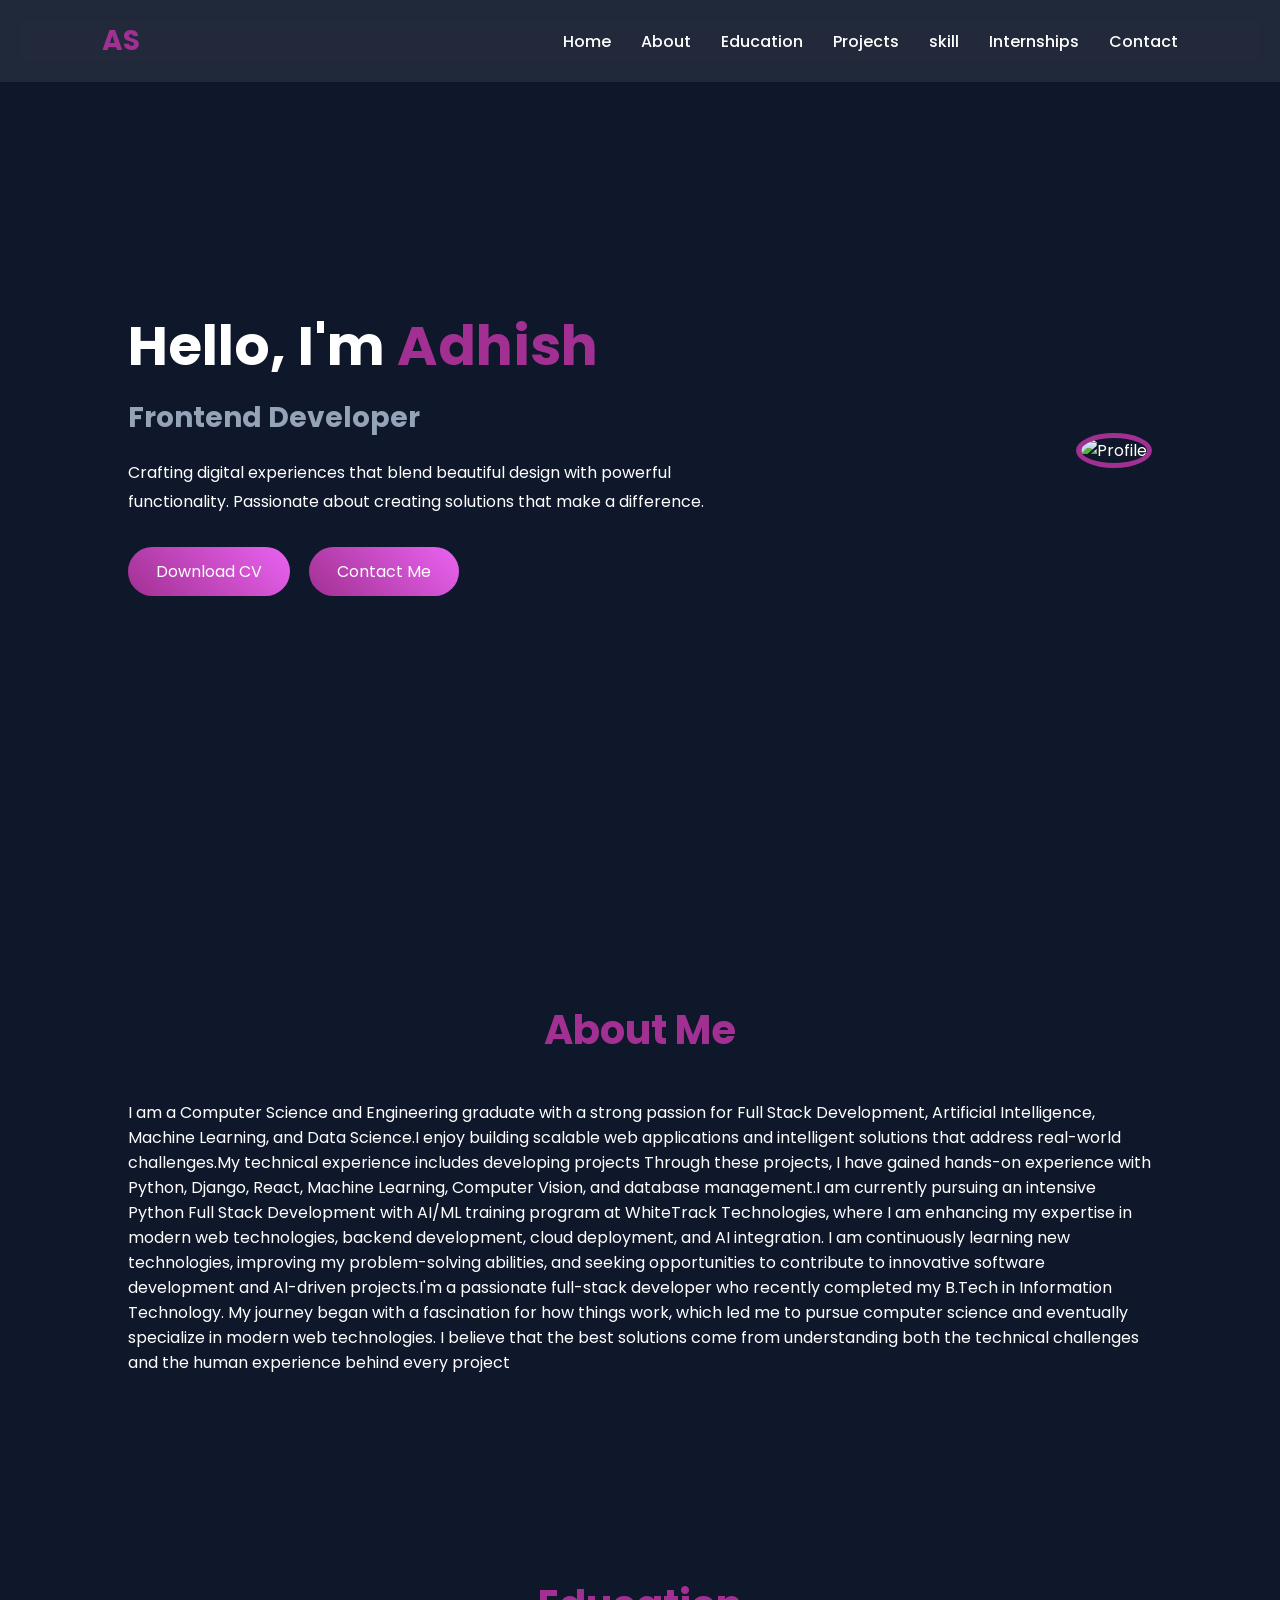
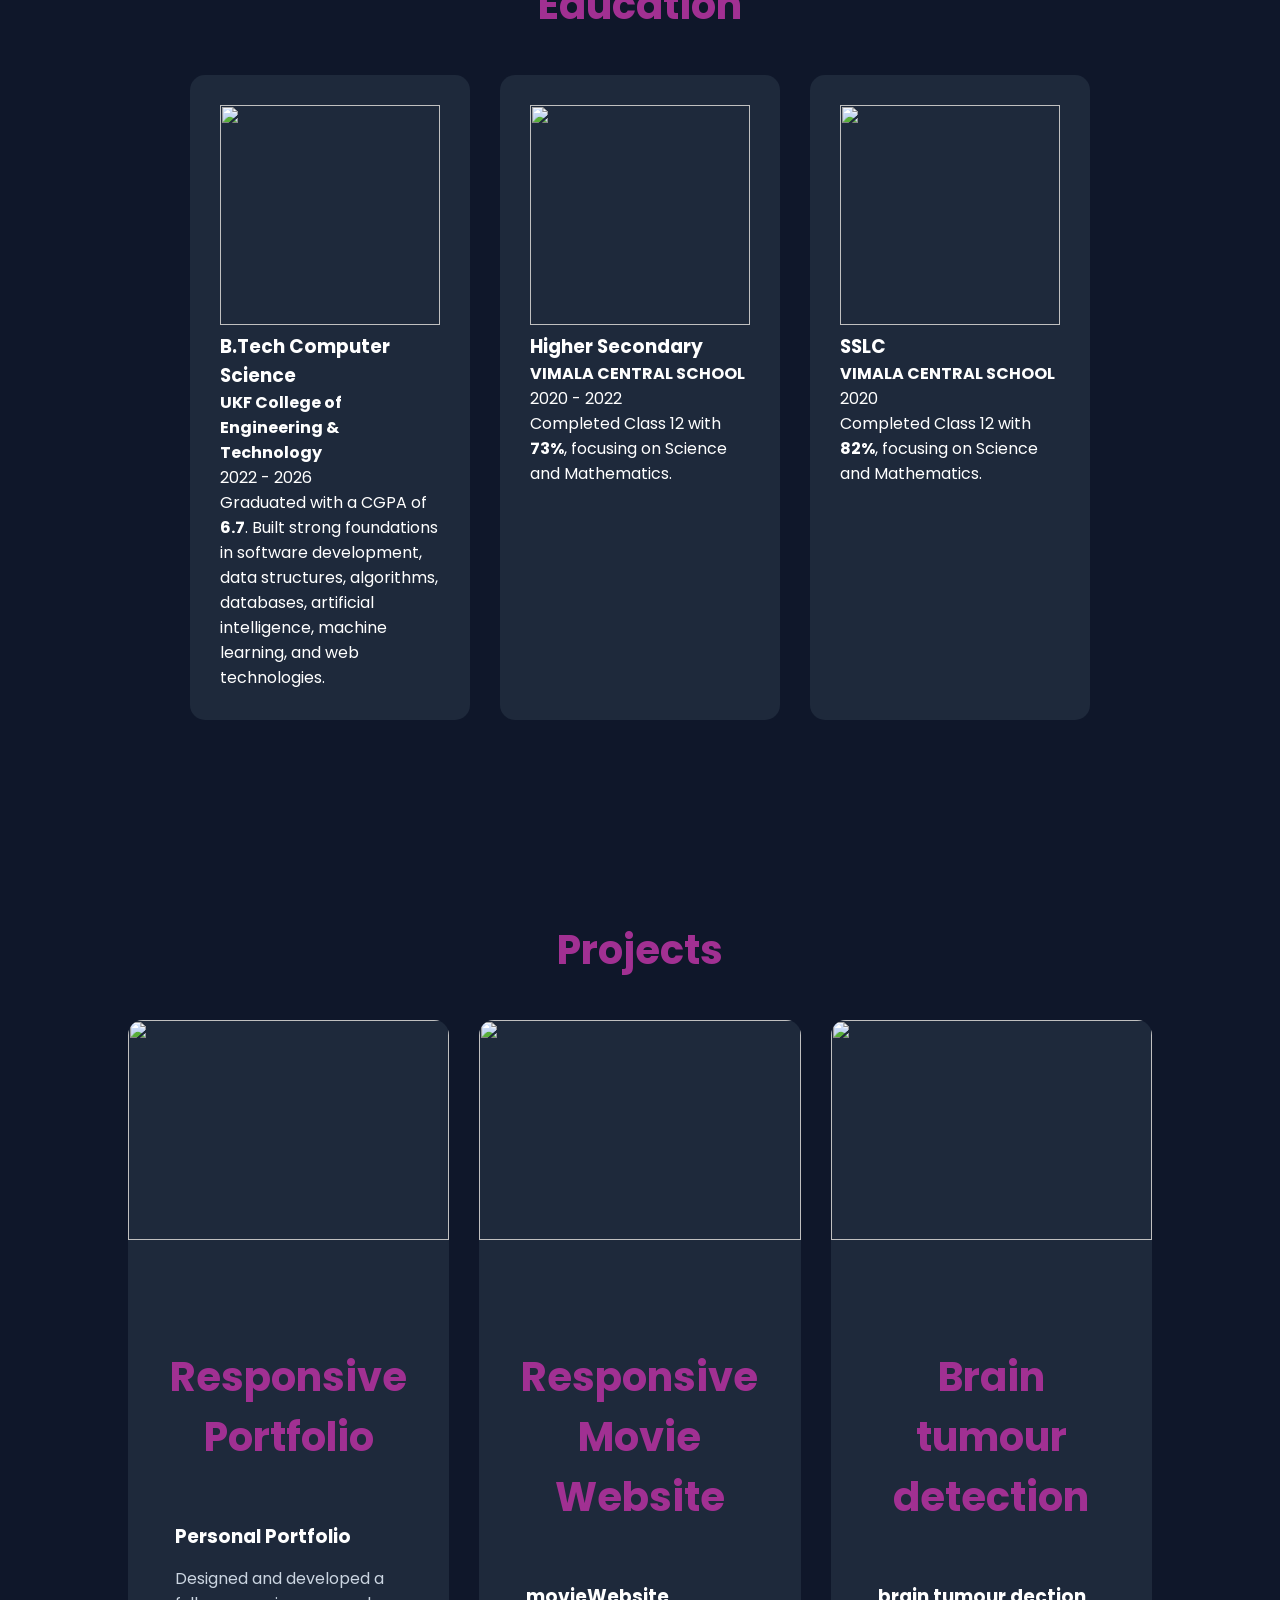
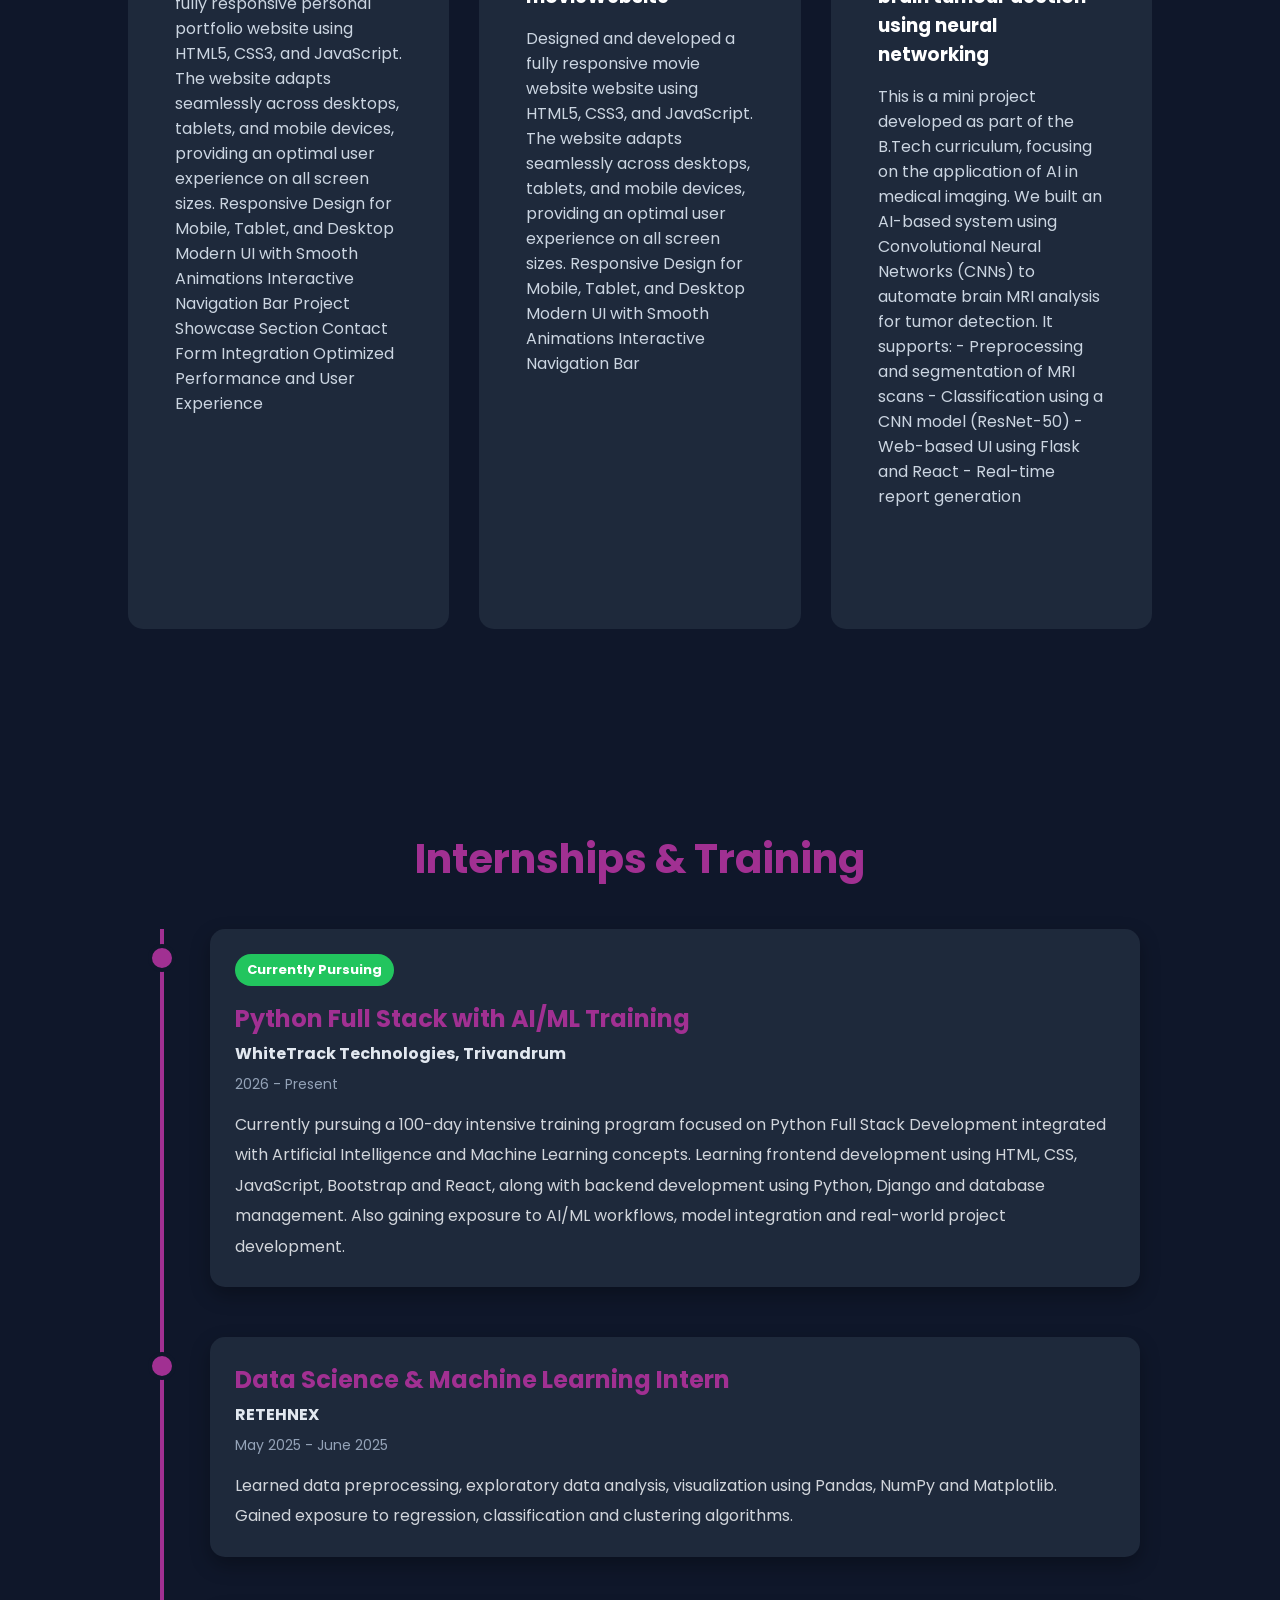
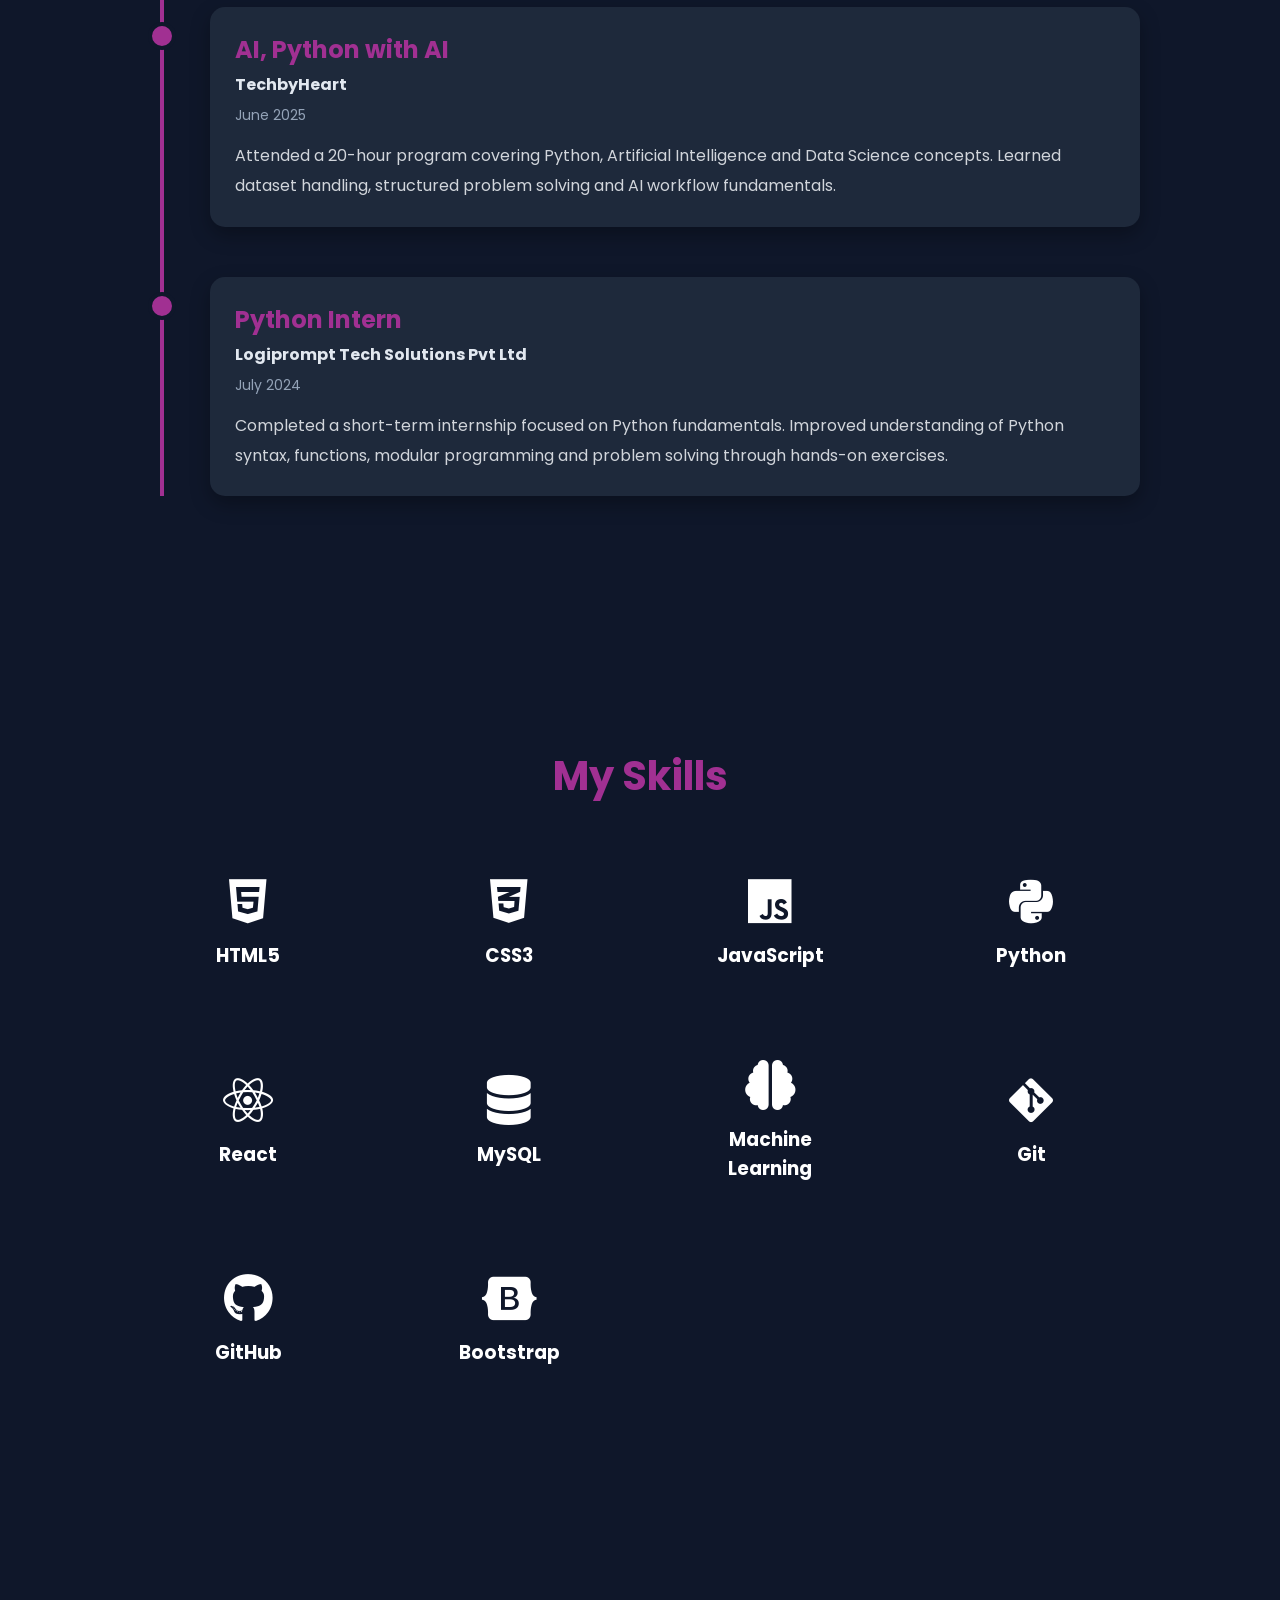
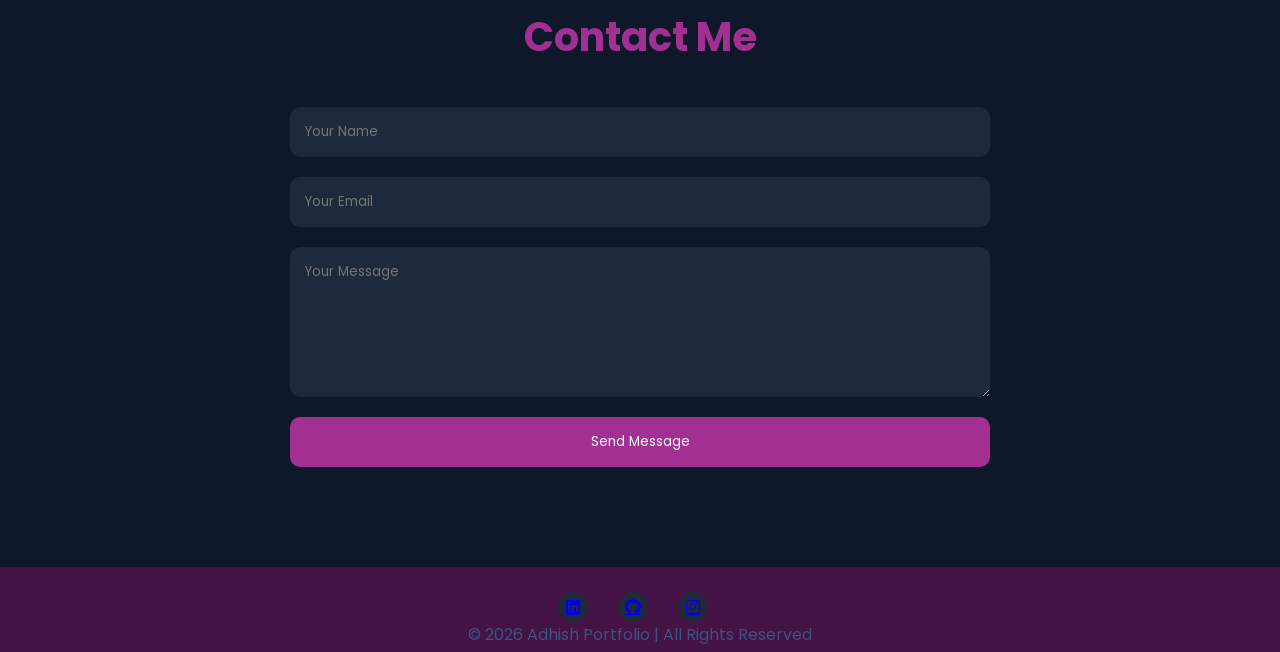
==== index.html @ d3132e87 "Rename aa.html to index.html" ====
<!DOCTYPE html>
<html lang="en">
<head>
<meta charset="UTF-8">
<meta name="viewport" content="width=device-width, initial-scale=1.0">
<title>Adhish</title>
 <link rel="stylesheet" href="rr.css">
<link rel="stylesheet" href="https://cdnjs.cloudflare.com/ajax/libs/font-awesome/6.5.1/css/all.min.css">

</head>

<body>

<!-- Navbar -->

<nav>
    <h2 class="logo">AS</h2>

    <ul>
        <li><a href="#home">Home</a></li>
        <li><a href="#about">About</a></li>
        <li><a href="#education">Education</a></li>
        <li><a href="#projects">Projects</a></li>
        <li><a href="#skills">skill</a></li>
         <li><a href="#internships">Internships</a></li>

        <li><a href="#contact">Contact</a></li>
    </ul>
</nav>

<!-- Hero -->

<section class="hero" id="home">

    <div class="hero-text">
        <h1>Hello, I'm <span>Adhish</span></h1>
        <h3>Frontend Developer</h3>

        <p>
            Crafting digital experiences that blend beautiful design with powerful functionality.
            Passionate about creating solutions that make a difference.
        </p>

        <a href="C:\Users\VICTUS\Desktop\html\protfolio\adhish.pdf" class="btn">Download CV</a>
        <a href="8129424295" class="btn">Contact Me</a>
    </div>

    <div class="hero-img">
        <img src="C:\Users\VICTUS\Desktop\html\protfolio\WhatsApp Image 2026-06-09 at 10.24.22 AM.jpeg" alt="Profile">
    </div>

</section>

<!-- About -->

<section class="about" id="about">

    <h2>About Me</h2>

    <p><div>
        I am a Computer Science and Engineering graduate with a strong passion for Full Stack Development, Artificial Intelligence, Machine Learning,
            and Data Science.I enjoy building scalable web applications and intelligent solutions that address real-world challenges.My technical 
            experience includes developing projects Through these projects, I have gained hands-on experience with Python, Django, React, Machine Learning, 
            Computer Vision, and database management.I am currently pursuing an intensive Python Full Stack Development with AI/ML training program at WhiteTrack
            Technologies, where I am enhancing my expertise in modern web technologies, backend development, cloud deployment, and AI integration.
            I am continuously learning new technologies, improving my problem-solving abilities, and seeking opportunities to contribute to innovative 
            software development and AI-driven projects.I'm a passionate full-stack developer who recently completed my B.Tech in Information Technology.
             My journey began with a    fascination for how things work, which led me to pursue computer science and eventually specialize in modern web technologies.
                  I believe that the best solutions come from understanding both the technical challenges and the human experience behind every project</div>

    </p>

</section>
<!-- Education -->

<section id="education">

    <h2>Education</h2>

    <div class="education-box">

        <div class="edu-card">
          
            <img src="C:\Users\VICTUS\Desktop\html\protfolio\ktu.jpg" alt="">
            <h3>B.Tech Computer Science</h3>
            <h4>UKF College of Engineering & Technology</h4>


            <p>2022 - 2026</p>
           <p>Graduated with a CGPA of <strong>6.7</strong>.
                    Built strong foundations in software development,
                    data structures, algorithms, databases, artificial
                    intelligence, machine learning, and web technologies. </p>
        </div>
           
        <div class="edu-card">
          
            <img src="C:\Users\VICTUS\Desktop\html\protfolio\cbse.jpg" alt="">
            <h3>Higher Secondary</h3>
            <h4>VIMALA CENTRAL SCHOOL</h4>


            <p>2020 - 2022</p>
            <p>Completed Class 12 with
                    <strong>73%</strong>, focusing on Science and
                    Mathematics.
  </p>
        </div>

        <div class="edu-card">
          
            <img src="C:\Users\VICTUS\Desktop\html\protfolio\cbse.jpg" alt="">
            <h3>SSLC</h3>
           <h4>VIMALA CENTRAL SCHOOL</h4>


            <p>2020</p>
           <p>Completed Class 12 with
                    <strong>82%</strong>, focusing on Science and
                    Mathematics.
 </p>
        </div>

    </div>

</section>

<!-- Projects -->

<section id="projects">

    <h2>Projects</h2>

    <div class="project-grid">

        <div class="project-card">
            <img src="C:\Users\VICTUS\Desktop\html\protfolio\prot.jpg" alt="">
            

<section id="responsive-portfolio">

    <h2>Responsive Portfolio </h2>

    <div class="portfolio-card">

        <h3>Personal Portfolio</h3>

        <p>
            Designed and developed a fully responsive personal portfolio
            website using HTML5, CSS3, and JavaScript. The website adapts
            seamlessly across desktops, tablets, and mobile devices,
            providing an optimal user experience on all screen sizes.
      

        
            Responsive Design for Mobile, Tablet, and Desktop
            Modern UI with Smooth Animations
            Interactive Navigation Bar
            Project Showcase Section
            Contact Form Integration
            Optimized Performance and User Experience
        
  </p>
    </div>

</section>
</p>
        </div>

        <div class="project-card">
            <img src= "C:\Users\VICTUS\Desktop\html\protfolio\website.jpg"alt="">
            

<section id="responsive-portfolio">

    <h2>Responsive Movie Website</h2>

    <div class="portfolio-card">

        <h3>movieWebsite</h3>

        <p>
            Designed and developed a fully responsive movie website
            website using HTML5, CSS3, and JavaScript. The website adapts
            seamlessly across desktops, tablets, and mobile devices,
            providing an optimal user experience on all screen sizes.
       
        
            Responsive Design for Mobile, Tablet, and Desktop
            Modern UI with Smooth Animations
            Interactive Navigation Bar
               
         </p>



    </div>

</section>
        </div>

        <div class="project-card">
            <img src="C:\Users\VICTUS\Desktop\html\protfolio\early-detection-of-brain-tumors-and-beyond-354432-960x540.jpg" alt="">
          <section id="responsive-portfolio">

             <h2>Brain tumour detection</h2>
               <div class="portfolio-card">


            <h3> brain tumour dection using neural networking</h3>
            <p>This is a mini project developed as part of the B.Tech curriculum, focusing on the application of AI in medical imaging.

We built an AI-based system using Convolutional Neural Networks (CNNs) to automate brain MRI analysis for tumor detection. It supports:
- Preprocessing and segmentation of MRI scans
- Classification using a CNN model (ResNet-50)
- Web-based UI using Flask and React
- Real-time report generation 
                        </p>
        </div>

    </div>

</section>

<section id="internships">

    <h2 class="section-title">Internships & Training</h2>

    <div class="timeline">
        <div class="timeline-item">

            <div class="timeline-dot"></div>

            <div class="timeline-content">
                
                <div class="current-badge">Currently Pursuing</div>

                <h3>Python Full Stack with AI/ML Training</h3>

                <h4>WhiteTrack Technologies, Trivandrum</h4>

                <span>2026 - Present</span>

                <p>
                    Currently pursuing a 100-day intensive training program
                    focused on Python Full Stack Development integrated with
                    Artificial Intelligence and Machine Learning concepts.
                    Learning frontend development using HTML, CSS,
                    JavaScript, Bootstrap and React, along with backend
                    development using Python, Django and database
                    management. Also gaining exposure to AI/ML workflows,
                    model integration and real-world project development.
                </p>

            </div>

        </div>

        <div class="timeline-item">

            <div class="timeline-dot"></div>

            <div class="timeline-content">

                <h3>Data Science & Machine Learning Intern</h3>

                <h4>RETEHNEX</h4>

                <span>May 2025 - June 2025</span>

                <p>
                    Learned data preprocessing, exploratory data
                    analysis, visualization using Pandas, NumPy and
                    Matplotlib. Gained exposure to regression,
                    classification and clustering algorithms.
                </p>

            </div>

        </div>

        <div class="timeline-item">

            <div class="timeline-dot"></div>

            <div class="timeline-content">

                <h3>AI, Python with AI</h3>

                <h4>TechbyHeart</h4>

                <span>June 2025</span>

                <p>
                    Attended a 20-hour program covering Python,
                    Artificial Intelligence and Data Science concepts.
                    Learned dataset handling, structured problem solving
                    and AI workflow fundamentals.
                </p>

            </div>

        </div>

         <div class="timeline-item">

            <div class="timeline-dot"></div>

            <div class="timeline-content">

                <h3>Python Intern</h3>

                <h4>Logiprompt Tech Solutions Pvt Ltd</h4>

                <span>July 2024</span>

                <p>
                    Completed a short-term internship focused on Python
                    fundamentals. Improved understanding of Python
                    syntax, functions, modular programming and problem
                    solving through hands-on exercises.
                </p>

            </div>

        </div>

    </div>

</section>

<!-- Skills -->
<section class="skills" id="skills">

    <h2>My Skills</h2>

    <div class="skill-grid">

        <div class="skill">
            <i class="fa-brands fa-html5"></i>
            <h3>HTML5</h3>
        </div>

        <div class="skill">
            <i class="fa-brands fa-css3-alt"></i>
            <h3>CSS3</h3>
        </div>

        <div class="skill">
            <i class="fa-brands fa-js"></i>
            <h3>JavaScript</h3>
        </div>

        <div class="skill">
            <i class="fa-brands fa-python"></i>
            <h3>Python</h3>
        </div>

        <div class="skill">
            <i class="fa-brands fa-react"></i>
            <h3>React</h3>
        </div>

        <div class="skill">
            <i class="fa-solid fa-database"></i>
            <h3>MySQL</h3>
        </div>

        <div class="skill">
            <i class="fa-solid fa-brain"></i>
            <h3>Machine Learning</h3>
        </div>

        <div class="skill">
            <i class="fa-brands fa-git-alt"></i>
            <h3>Git</h3>
        </div>

        <div class="skill">
            <i class="fa-brands fa-github"></i>
            <h3>GitHub</h3>
        </div>

        <div class="skill">
            <i class="fa-brands fa-bootstrap"></i>
            <h3>Bootstrap</h3>
        </div>

    </div>

</section>

<!-- Contact -->

<section class="contact" id="contact">

    <h2>Contact Me</h2>

    <form>

        <input type="text" placeholder="Your Name">

        <input type="email" placeholder="Your Email">

        <textarea rows="6"
        placeholder="Your Message"></textarea>

        <button type="submit">
            Send Message
        </button>

    </form>
 

                
</section>

<footer style="background-color:rgb(69, 18, 69)">
  <div class="social-icons">
    <a href="#"><i class="fa-brands fa-linkedin"></i></a><br>

    <a href="#"><i class="fa-brands fa-github"></i></a><br>
    <a href="#"><i class="fa-brands fa-instagram"></i></a><br>
</div>

               
    <p>© 2026 Adhish Portfolio | All Rights Reserved</p>
</footer>

</body>
</html>
---- rr.css ----
@import url('https://fonts.googleapis.com/css2?family=Poppins:wght@300;400;500;600;700&display=swap');

*{
    margin:0;
    padding:0;
    box-sizing:border-box;
    font-family:'Poppins',sans-serif;
    scroll-behavior:smooth;
}

body{
    background:#0f172a;
    color:#fff;
    overflow-x:hidden;
}



nav{
    position:fixed;
    top:0;
    width:100%;
    padding:20px 8%;
    display:flex;
    justify-content:space-between;
    align-items:center;
    background:rgba(255,255,255,0.08);
    backdrop-filter:blur(10px);
    z-index:1000;
}

.logo{
    color:#a13092;
    font-size:28px;
    font-weight:700;
}

nav ul{
    display:flex;
    gap:30px;
    list-style:none;
}

nav ul li a{
    color:white;
    text-decoration:none;
    font-weight:500;
    transition:.3s;
}

nav ul li a:hover{
    color:#a13092 ;
     

}



.hero{
    min-height:100vh;
    display:flex;
    justify-content:space-between;
    align-items:center;
    padding:120px 10%;
    gap:50px;
}

.hero-text{
    max-width:600px;
    animation:slideLeft 1.5s ease;
}

.hero-text h1{
    font-size:55px;
    margin-bottom:10px;
}

.hero-text span{
    color:#a13092;
    

}

.hero-text h3{
    font-size:28px;
    color:#94a3b8;
    margin-bottom:20px;
}

.hero-text p{
    line-height:1.8;
    margin-bottom:30px;
}

.btn{
    display:inline-block;
    padding:12px 28px;
    margin-right:15px;
    border-radius:30px;
    text-decoration:none;
    color:white;
    background:linear-gradient(45deg,#a13092,#ea63f1);
    transition:.4s;
}

.btn:hover{
    transform:translateY(-5px);
    box-shadow:0 10px 25px rgba(56,189,248,.4);
}

.hero-img img{
    width:350px;
    height:350px;
    object-fit:cover;
    border-radius:50%;
    border:5px solid #a13092;
    animation:float 4s ease-in-out infinite;
}


section{
    padding:100px 10%;
}

section h2{
    text-align:center;
    font-size:40px;
    margin-bottom:40px;
    color:#a13092;
}

.about p{
    max-width:1000px;
    margin:auto;
    text-align:center;
    line-height:1.9;
    color:#cbd5e1;
}


 
 




.education-box{
    display:flex;
    justify-content:center;
    gap:30px;
    flex-wrap:wrap;
}

.edu-card{
    width:280px;
    background:#1e293b;
    padding:30px;
    text-align:start;
    border-radius:15px;
    transition:.4s;
}

.edu-card:hover{
    transform:translateY(-10px);
    box-shadow:0 10px 30px rgba(56,189,248,.3);
}
.edu-card img{
    width:100%;
    height:220px;
    object-fit:cover;
    transition:.5s;
}

.edu-card:hover img{
    transform:scale(1.1);
}

.-card h3{
    padding:15px;
}

.project-card p{
    padding:0 15px 20px;
    color:#cbd5e1;
 
}




.project-grid{
    display:grid;
    grid-template-columns:repeat(auto-fit,minmax(300px,1fr));
    gap:30px;
}

.project-card{
    background:#1e293b;
    border-radius:15px;
    overflow:hidden;
    transition:.4s;
}

.project-card:hover{
    transform:translateY(-10px);
}

.project-card img{
    width:100%;
    height:220px;
    object-fit:cover;
    transition:.5s;
}

.project-card:hover img{
    transform:scale(1.1);
}

.project-card h3{
    padding:15px;
}

.project-card p{
    padding:0 15px 20px;
    color:#cbd5e1;
    text-align: start;
}

    

    .timeline{
        position:relative;
        max-width:1000px;
        margin:auto;
    }

    .timeline::before{
        content:"";
        position:absolute;
        left:20px;
        top:0;
        width:4px;
        height:100%;
        background:#a13092;
    }

    .timeline-item{
        position:relative;
        padding-left:70px;
        margin-bottom:50px;
    }

    .timeline-dot{
        position:absolute;
        left:8px;
        top:15px;
        width:28px;
        height:28px;
        border-radius:50%;
        background:#a13092;
        border:4px solid #0f172a;
    }

    .timeline-content{
        background:#1e293b;
        padding:25px;
        border-radius:15px;
        box-shadow:0 8px 20px rgba(0,0,0,0.3);
        transition:0.3s;
    }

    .timeline-content:hover{
        transform:translateY(-8px);
    }

    .timeline-content h3{
        color:#a13092;
        font-size:24px;
        margin-bottom:5px;
    }

    .timeline-content h4{
        color:#e2e8f0;
        margin-bottom:8px;
    }

    .timeline-content span{
        color:#94a3b8;
        font-size:14px;
        display:block;
        margin-bottom:15px;
    }

    .timeline-content p{
        line-height:1.9;
        color:#d1d5db;
        font-size:16px;
    }
    .current-badge{
        display:inline-block;
        background:#22c55e;
        color:white;
        padding:6px 12px;
        border-radius:20px;
        font-size:13px;
        font-weight:bold;
        margin-bottom:15px;
    }
@media(max-width:992px){
    .skill-grid{
        grid-template-rows:repeat(2,1fr);
    }
}

@media(max-width:768px){
    .skill-grid{
        grid-template-rows:1fr;
    }
}

.skill{
    width:90%;
    margin:auto;
    padding:80px 0;
}

.skill h2{
    text-align:center;
    margin-bottom:40px;
    font-size:2.5rem;
    color:var(--primary);
}

.skill-grid{
    display:grid;
    grid-template-columns:repeat(4,1fr);
    gap:20px;
}

.skill{
    background:var(--card);
    text-align:center;
    padding:30px;
    border-radius:15px;
    transition:.3s;
    cursor:pointer;
}

.skill:hover{
    transform:translateY(-10px);
    box-shadow:0 10px 25px rgba(139,92,246,.4);
}

.skill i{
    font-size:50px;
    display:block;
    margin-bottom:15px;
}

.skill h3{
    margin-bottom:10px;
    color:var(--primary);
}

.skill p{
    color:var(--gray);
    font-size:14px;
    line-height:1.6;
}





@media(max-width:992px){
    .skill-grid{
        grid-template-columns:repeat(2,1fr);
    }
}

@media(max-width:768px){
    .skill-grid{
        grid-template-columns:1fr;
    }
}




.contact form{
    max-width:700px;
    margin:auto;
    display:flex;
    flex-direction:column;
    gap:20px;
}

.contact input,
.contact textarea{
    padding:15px;
    border:none;
    outline:none;
    border-radius:10px;
    background:#1e293b;
    color:white;
}

.contact button{
    padding:15px;
    border:none;
    border-radius:10px;
    background:#a13092;
    color:white;
    cursor:pointer;
    transition:.3s;
}

.contact button:hover{
    background:#a13092;
}



.social-icons{
    display:flex;
    justify-content:center;
    align-items:center;
    gap:15px;
    margin-top:20px;
}

.social-icons a{
    width:30px;
    height:30px;
    background:#1e293b;
    border-radius:15px;
    display:flex;
    justify-content:center;
    align-items:center;
    transition:0.3s;
}

.social-icons a:hover{
    transform:translateY(-5px);
}

.social-icons img{
    width:32px;
    height:32px;
    object-fit:contain;
}



footer{


    text-align:center;
    padding:5px;
    background:#020617;
    color:#39557d;}




@keyframes slideLeft{
    from{
        opacity:0;
        transform:translateX(-80px);
    }
    to{
        opacity:1;
        transform:translateX(0);
    }
}

@keyframes float{
    0%,100%{
        transform:translateY(0);
    }
    50%{
        transform:translateY(-20px);
    }
}



.hero,
.about,
#skills,
#education,
#projects,
.contact{
    animation:fadeUp 1s ease;
}

@keyframes fadeUp{
    from{
        opacity:0;
        transform:translateY(40px);
    }
    to{
        opacity:1;
        transform:translateY(0);
    }
}


@media(max-width:768px){

    nav{
        flex-direction:column;
        gap:15px;
    }

    nav ul{
        flex-wrap:wrap;
        justify-content:center;
    }

    .hero{
        flex-direction:column-reverse;
        text-align:center;
    }

    .hero-text h1{
        font-size:40px;
    }

    .hero-img img{
        width:250px;
        height:250px;
    }

    section{
        padding:80px 5%;
    }
}
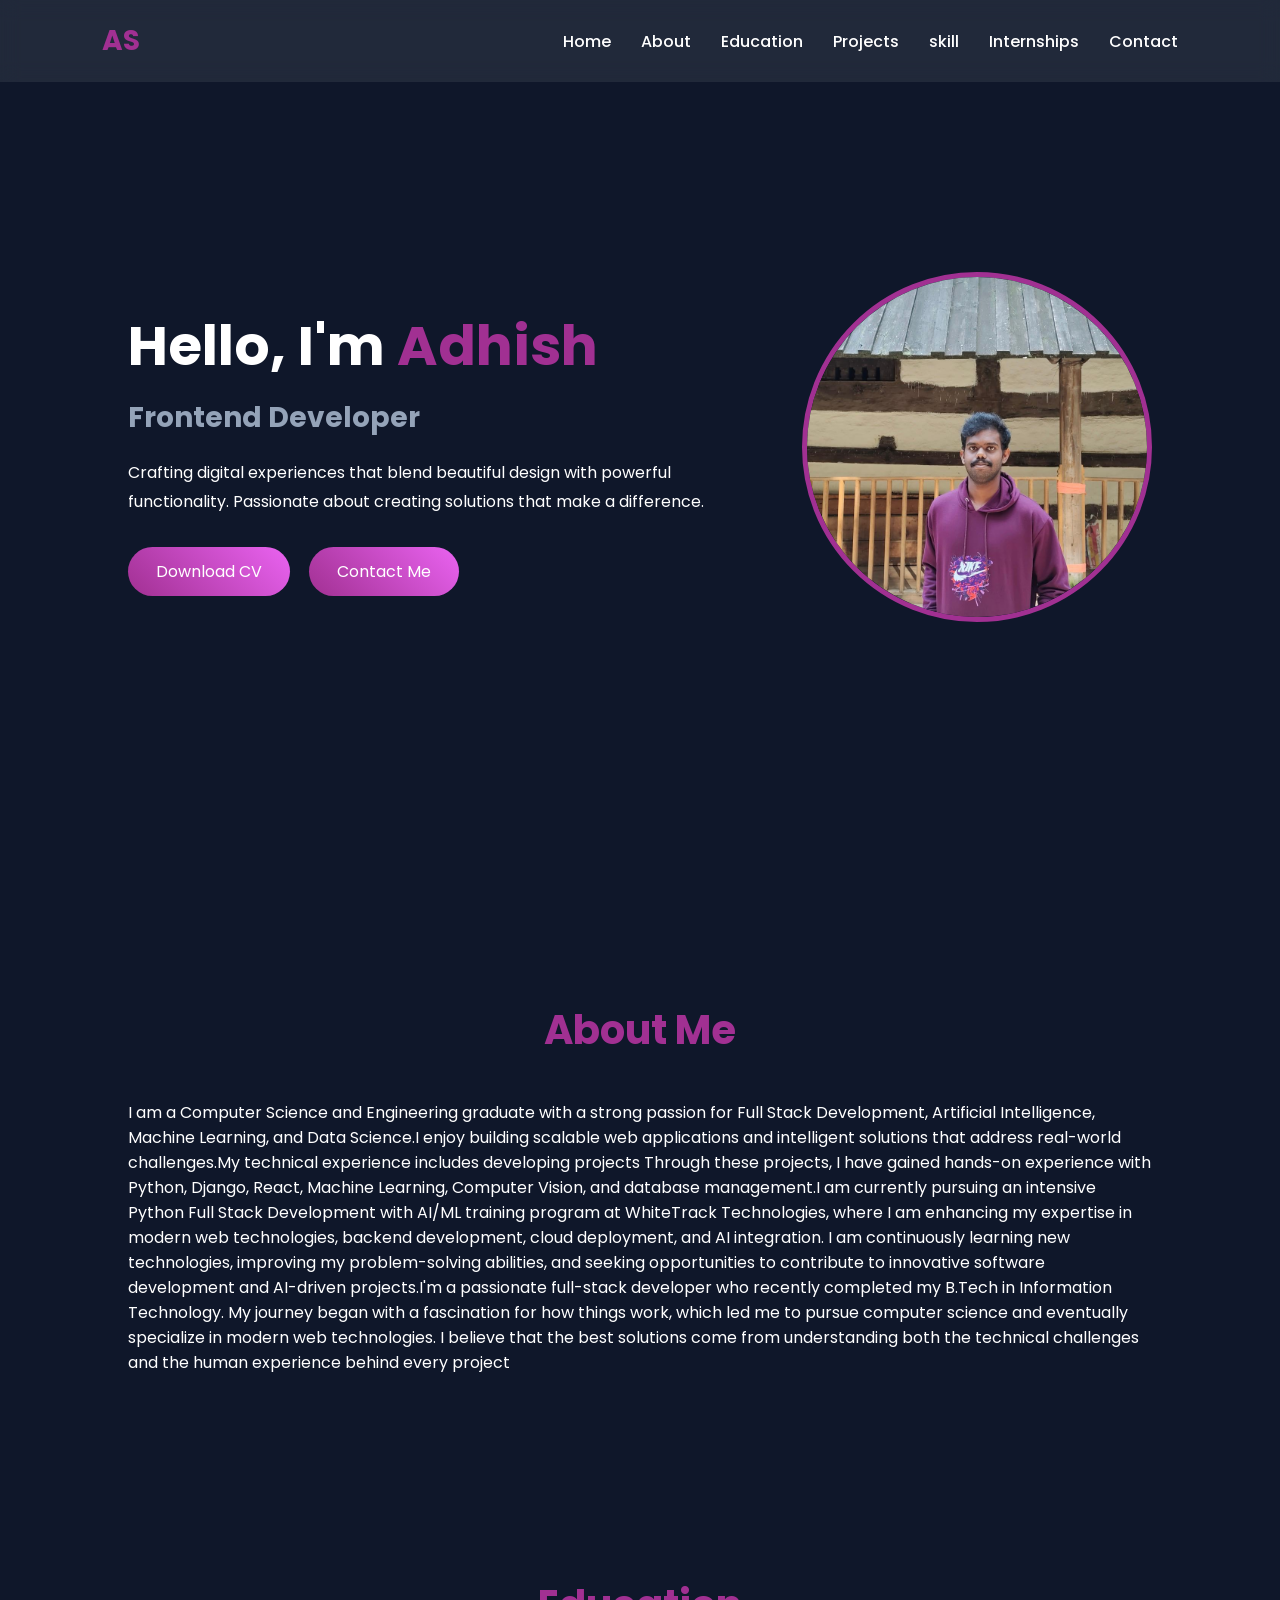
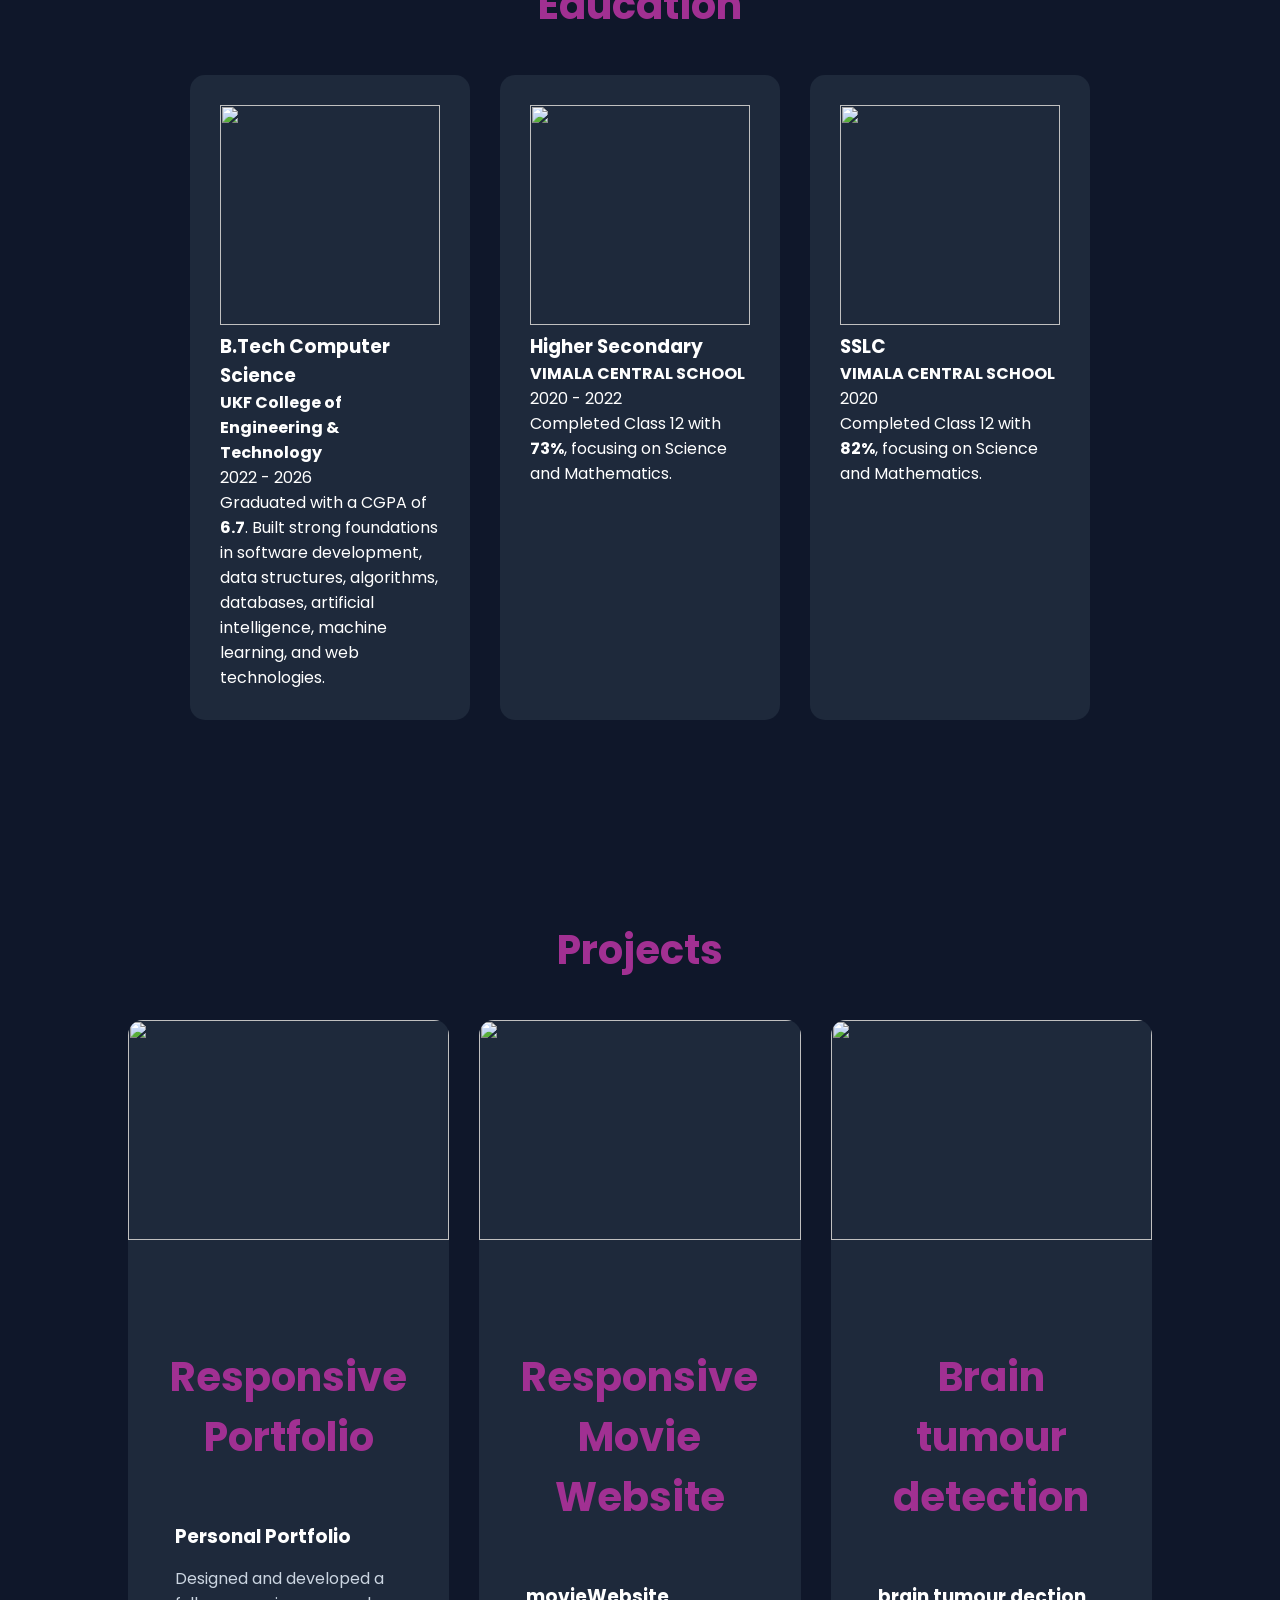
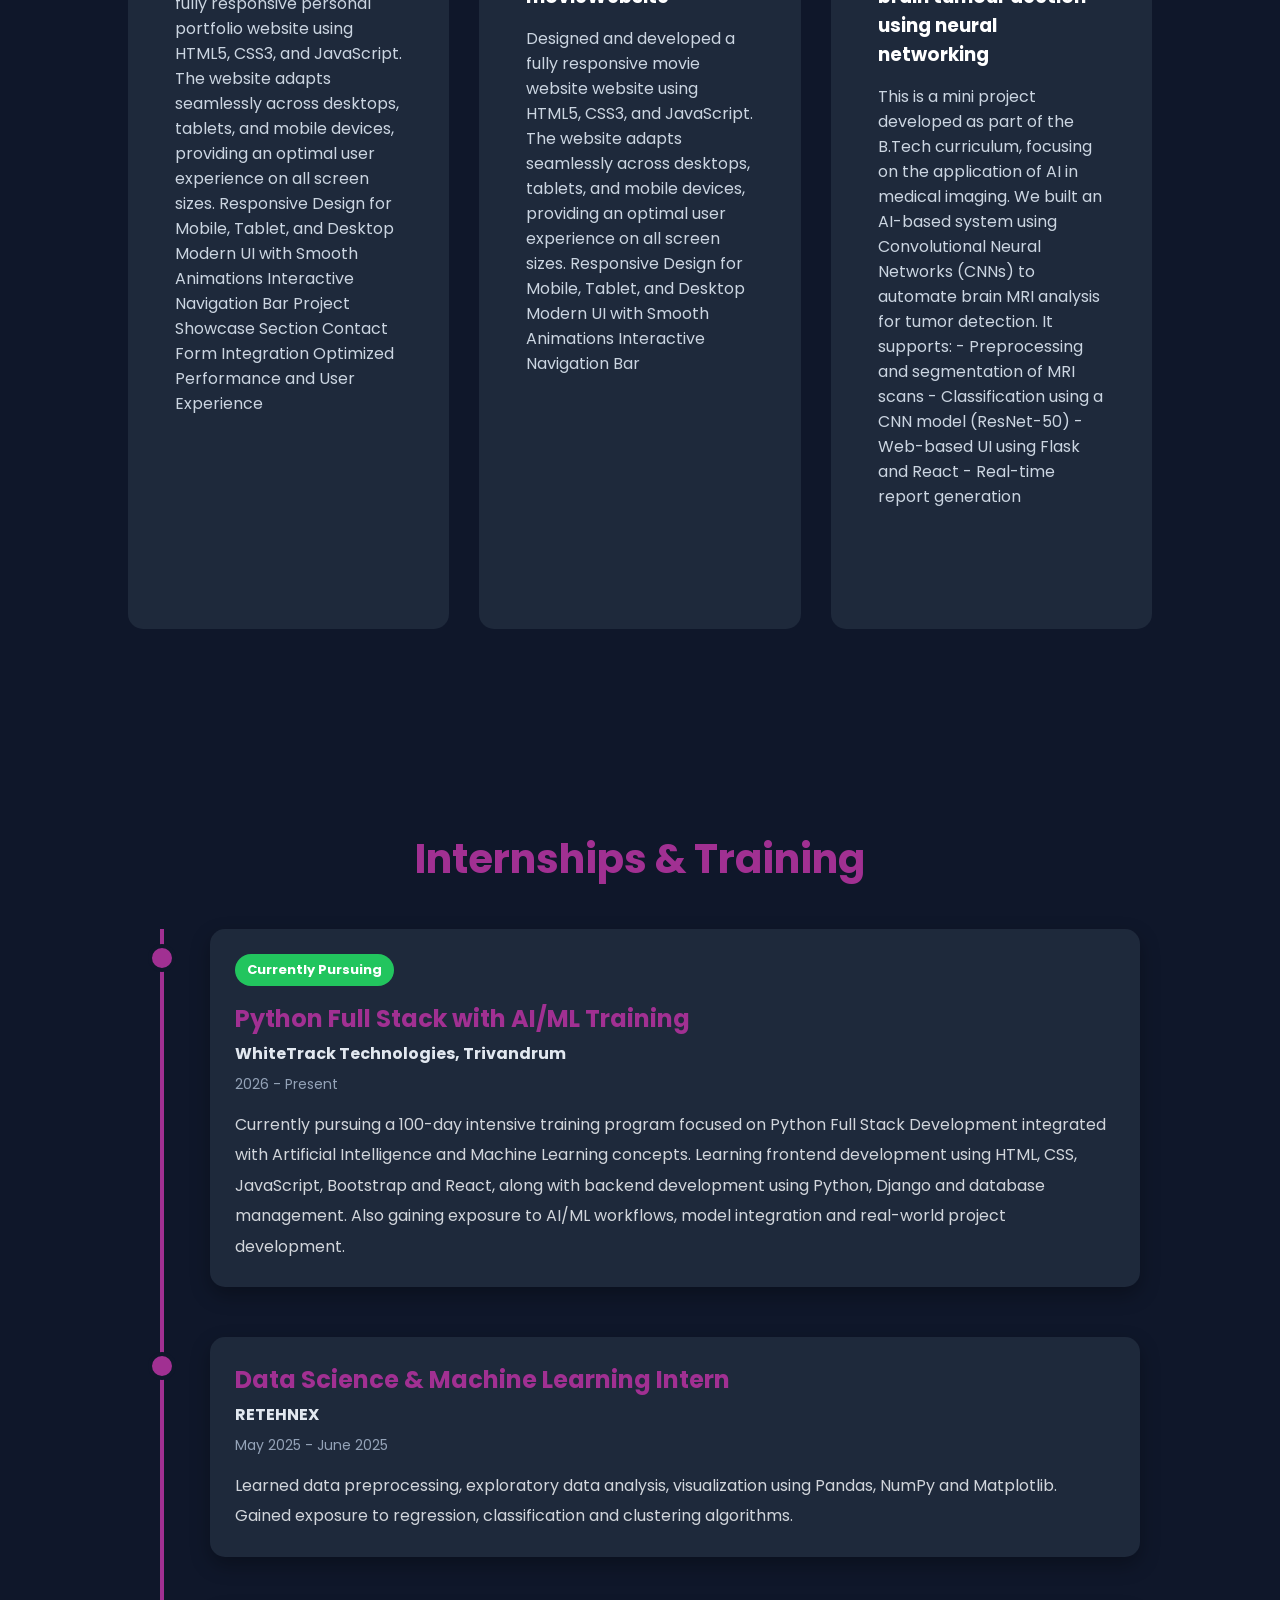
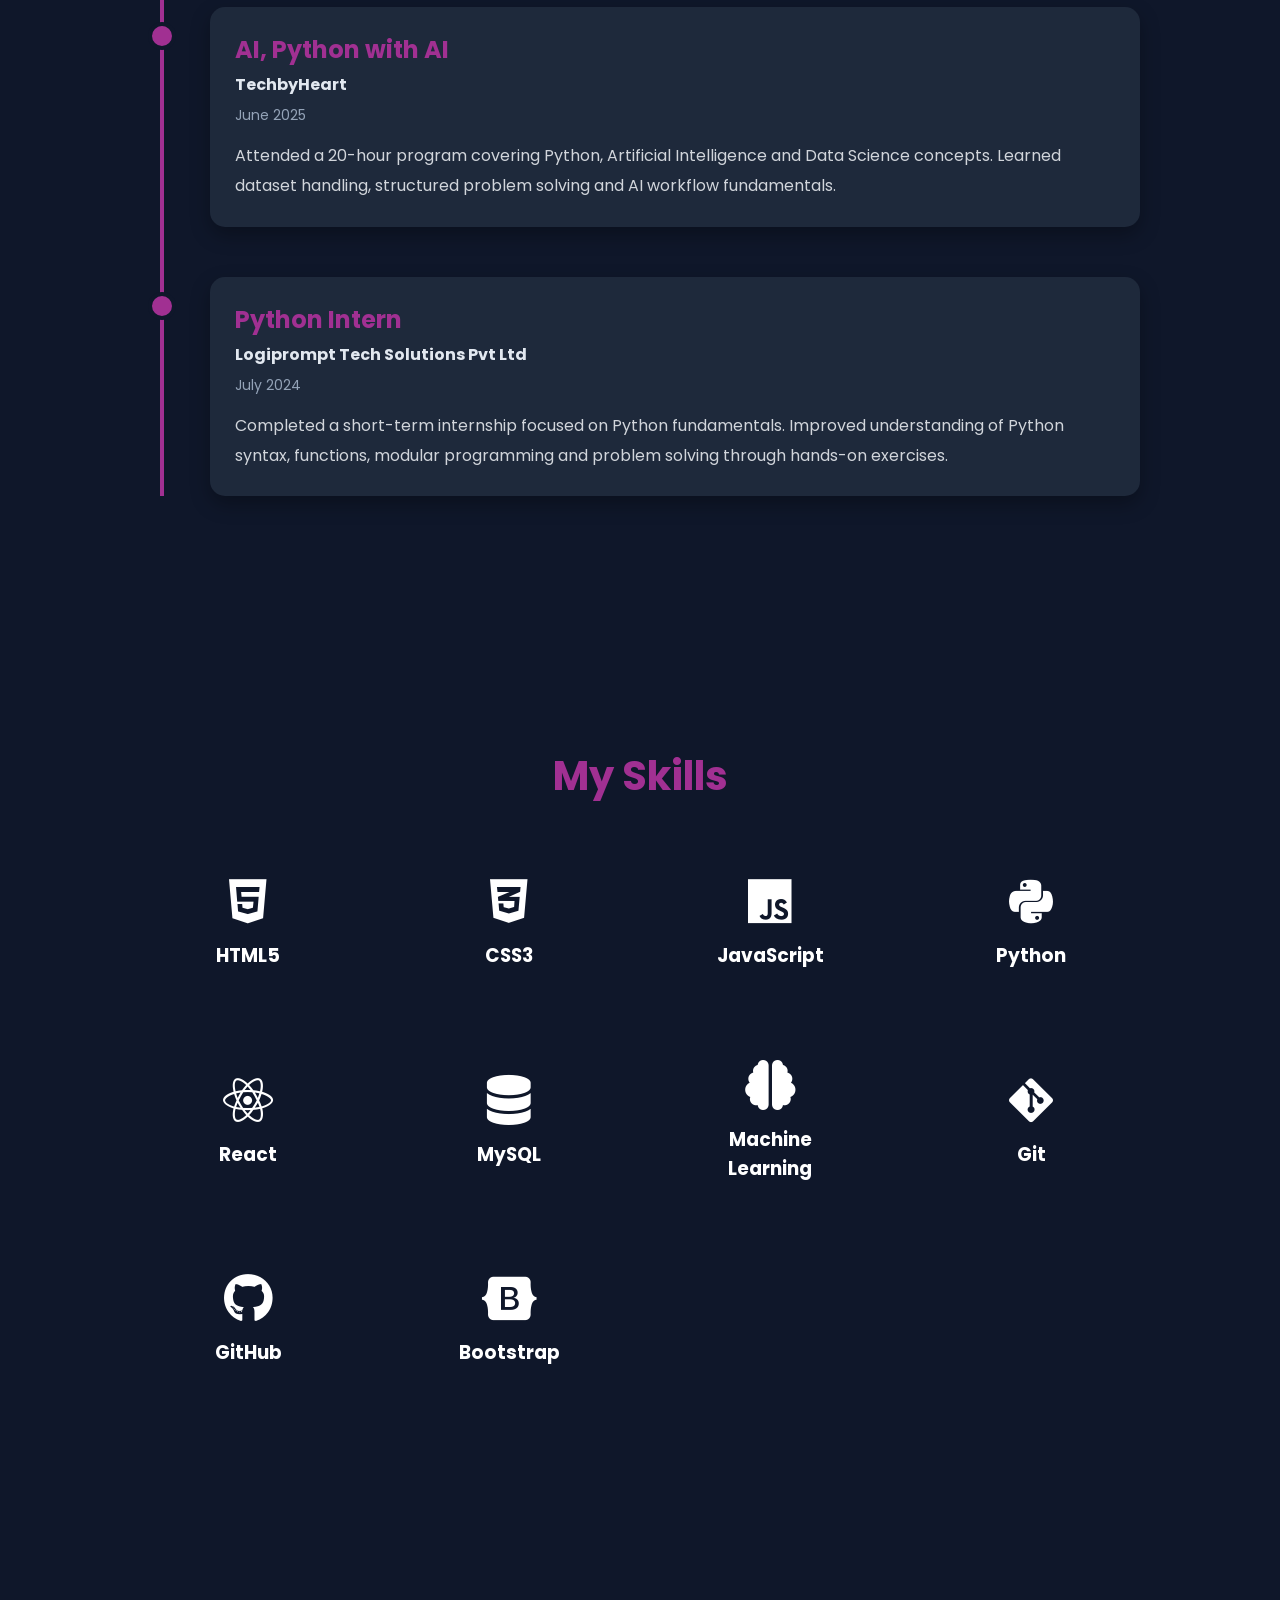
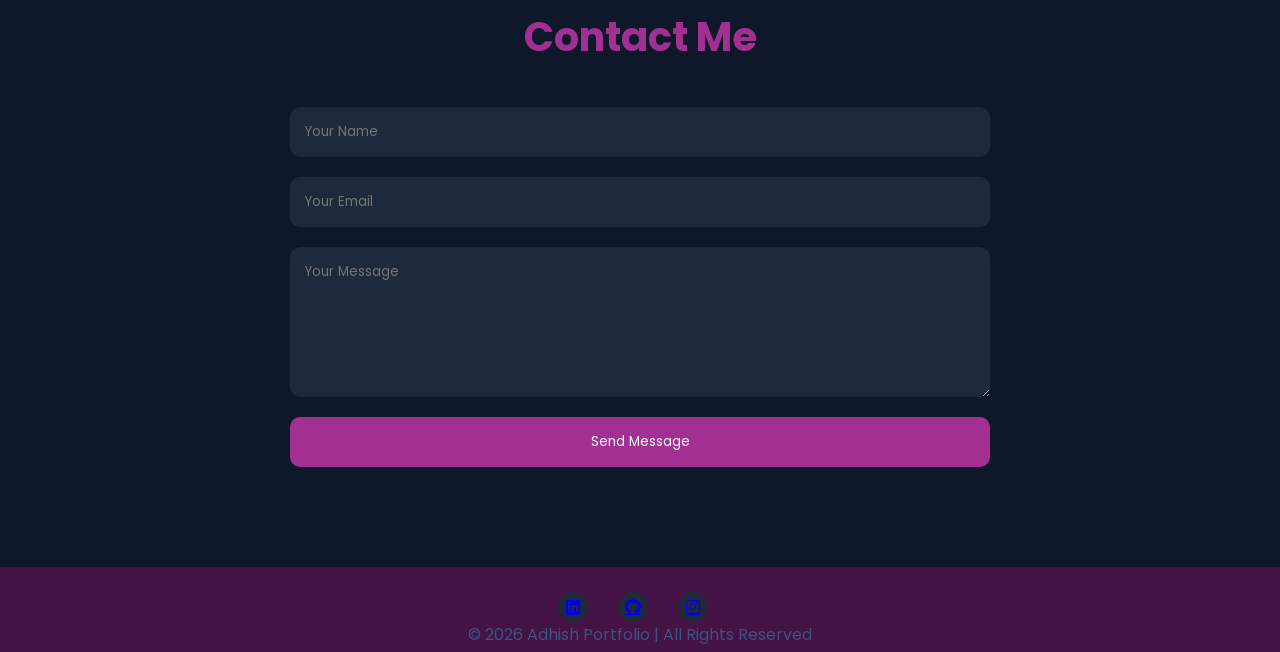
==== commit fca728f1: "Update index.html" ====
--- a/index.html
+++ b/index.html
@@ -41,12 +41,12 @@
             Passionate about creating solutions that make a difference.
         </p>
 
-        <a href="C:\Users\VICTUS\Desktop\html\protfolio\adhish.pdf" class="btn">Download CV</a>
+        <a href="C:\Users\VICTUS\Desktop\html\protfolio\prot\adhish.pdf" class="btn">Download CV</a>
         <a href="8129424295" class="btn">Contact Me</a>
     </div>
 
     <div class="hero-img">
-        <img src="C:\Users\VICTUS\Desktop\html\protfolio\WhatsApp Image 2026-06-09 at 10.24.22 AM.jpeg" alt="Profile">
+        <img src="WhatsApp Image 2026-06-09 at 10.24.22 AM.jpeg" alt="Profile">
     </div>
 
 </section>
@@ -81,7 +81,7 @@
 
         <div class="edu-card">
           
-            <img src="C:\Users\VICTUS\Desktop\html\protfolio\ktu.jpg" alt="">
+            <img src="C:\Users\VICTUS\Desktop\html\protfolio\prot\ktu.jpg" alt="">
             <h3>B.Tech Computer Science</h3>
             <h4>UKF College of Engineering & Technology</h4>
 
@@ -95,7 +95,7 @@
            
         <div class="edu-card">
           
-            <img src="C:\Users\VICTUS\Desktop\html\protfolio\cbse.jpg" alt="">
+            <img src="C:\Users\VICTUS\Desktop\html\protfolio\prot\cbse.jpg" alt="">
             <h3>Higher Secondary</h3>
             <h4>VIMALA CENTRAL SCHOOL</h4>
 
@@ -109,7 +109,7 @@
 
         <div class="edu-card">
           
-            <img src="C:\Users\VICTUS\Desktop\html\protfolio\cbse.jpg" alt="">
+            <img src="C:\Users\VICTUS\Desktop\html\protfolio\prot\cbse.jpg" alt="">
             <h3>SSLC</h3>
            <h4>VIMALA CENTRAL SCHOOL</h4>
 
@@ -134,7 +134,7 @@
     <div class="project-grid">
 
         <div class="project-card">
-            <img src="C:\Users\VICTUS\Desktop\html\protfolio\prot.jpg" alt="">
+            <img src="C:\Users\VICTUS\Desktop\html\protfolio\prot\prot.jpg" alt="">
             
 
 <section id="responsive-portfolio">
@@ -168,7 +168,7 @@
         </div>
 
         <div class="project-card">
-            <img src= "C:\Users\VICTUS\Desktop\html\protfolio\website.jpg"alt="">
+            <img src= "C:\Users\VICTUS\Desktop\html\protfolio\prot\website.jpg"alt="">
             
 
 <section id="responsive-portfolio">
@@ -200,7 +200,7 @@
         </div>
 
         <div class="project-card">
-            <img src="C:\Users\VICTUS\Desktop\html\protfolio\early-detection-of-brain-tumors-and-beyond-354432-960x540.jpg" alt="">
+            <img src="C:\Users\VICTUS\Desktop\html\protfolio\prot\early-detection-of-brain-tumors-and-beyond-354432-960x540.jpg" alt="">
           <section id="responsive-portfolio">
 
              <h2>Brain tumour detection</h2>
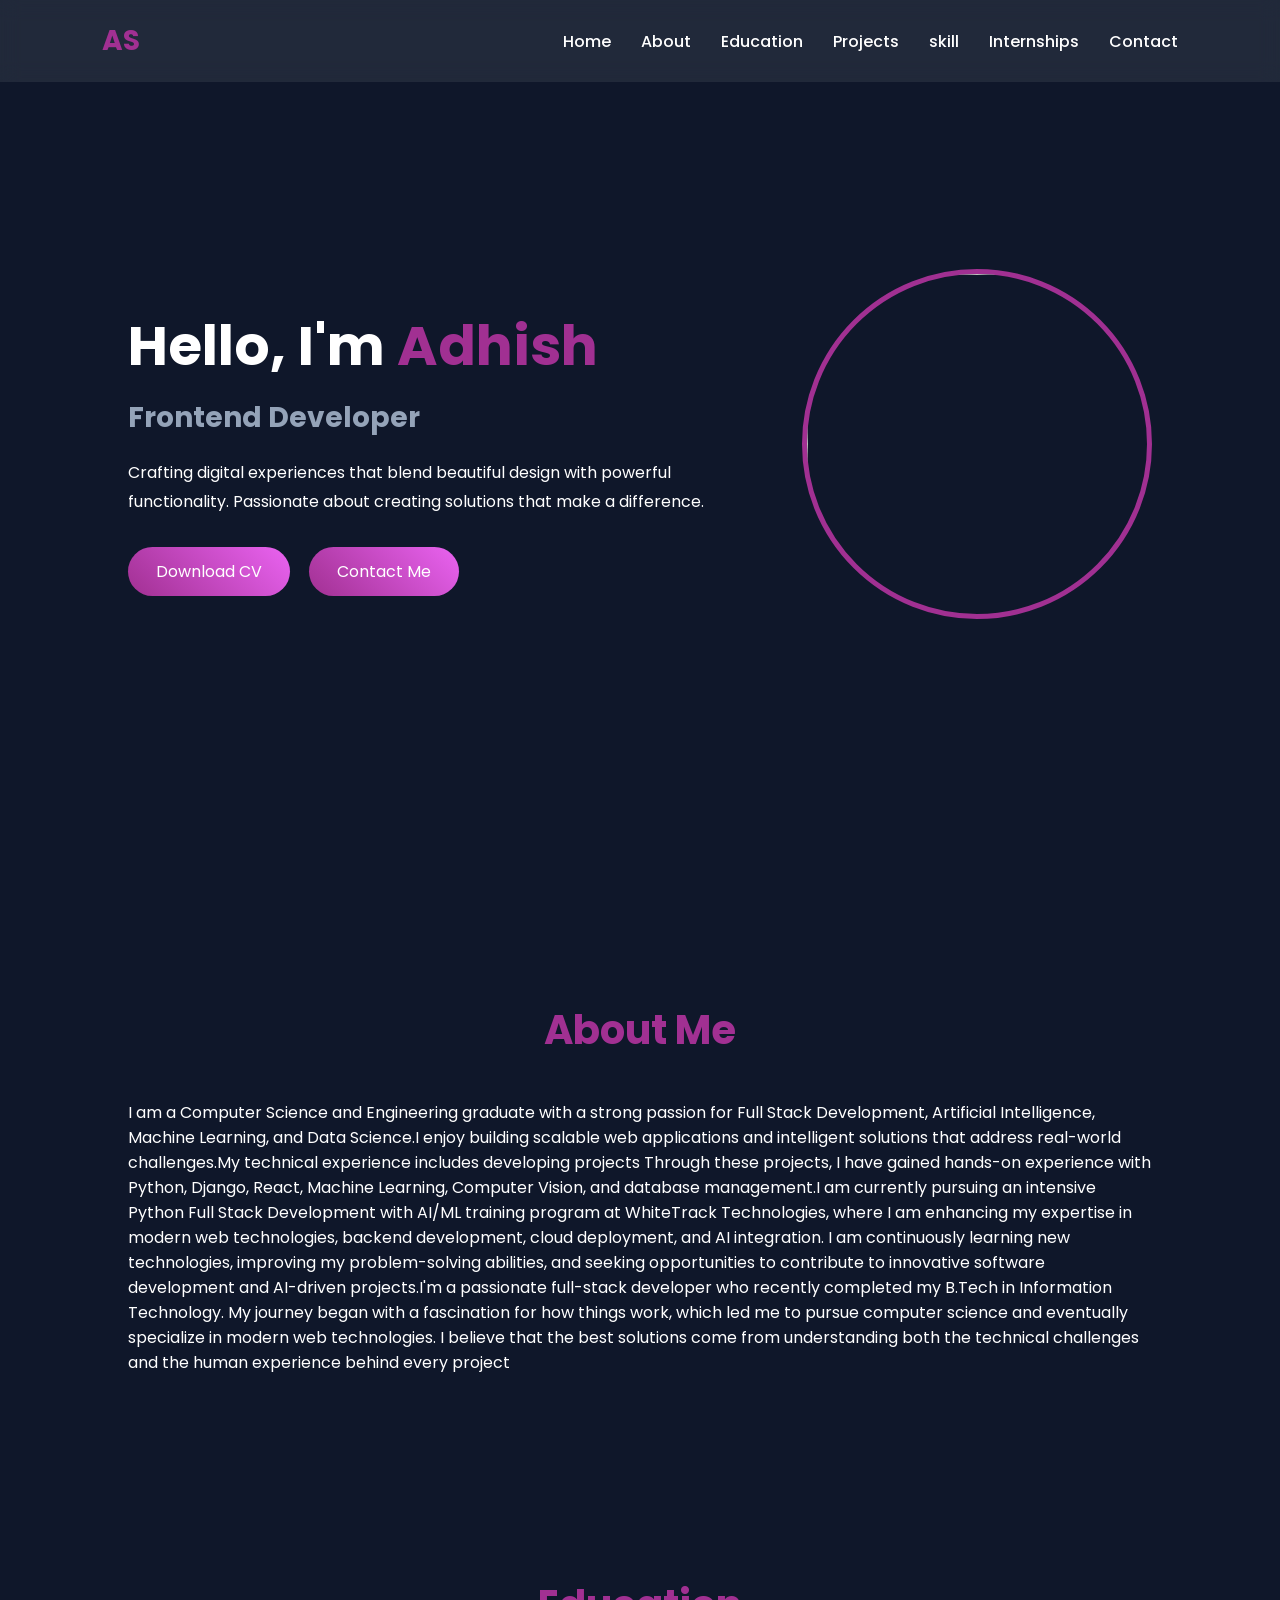
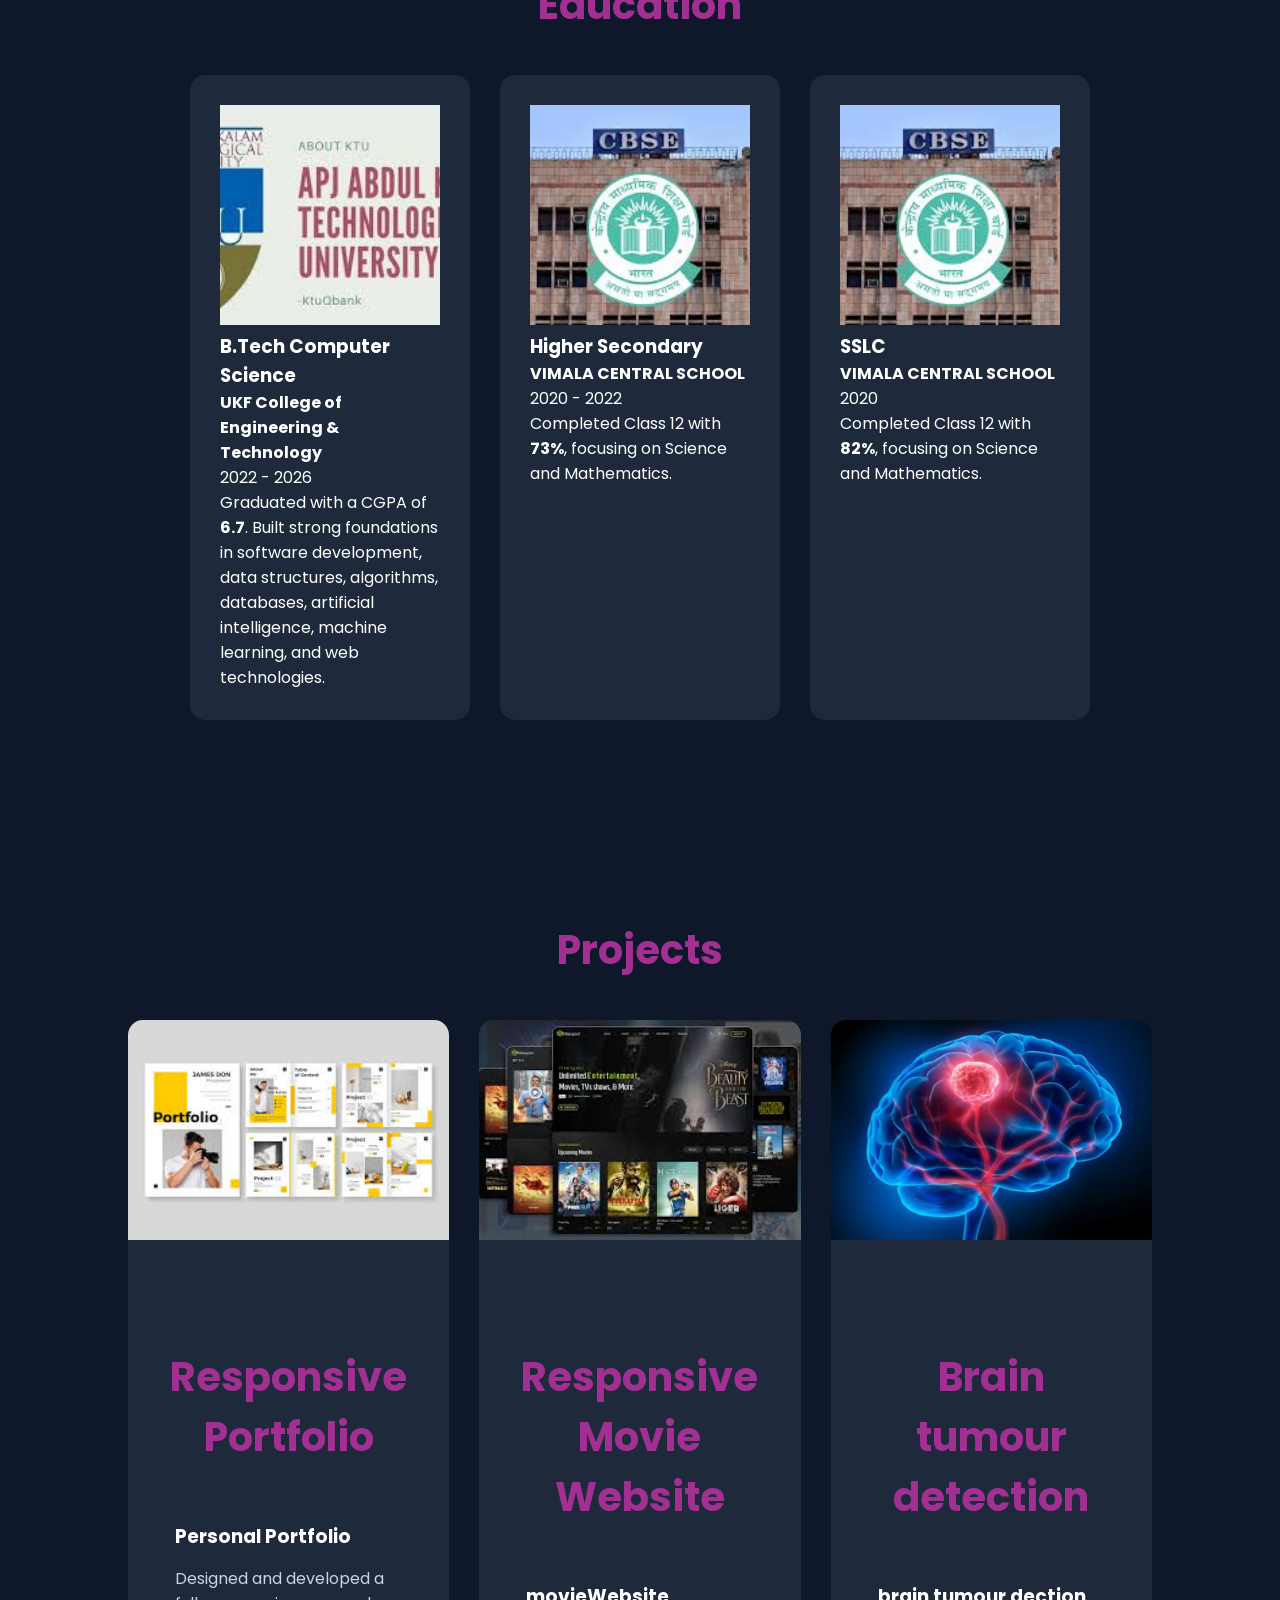
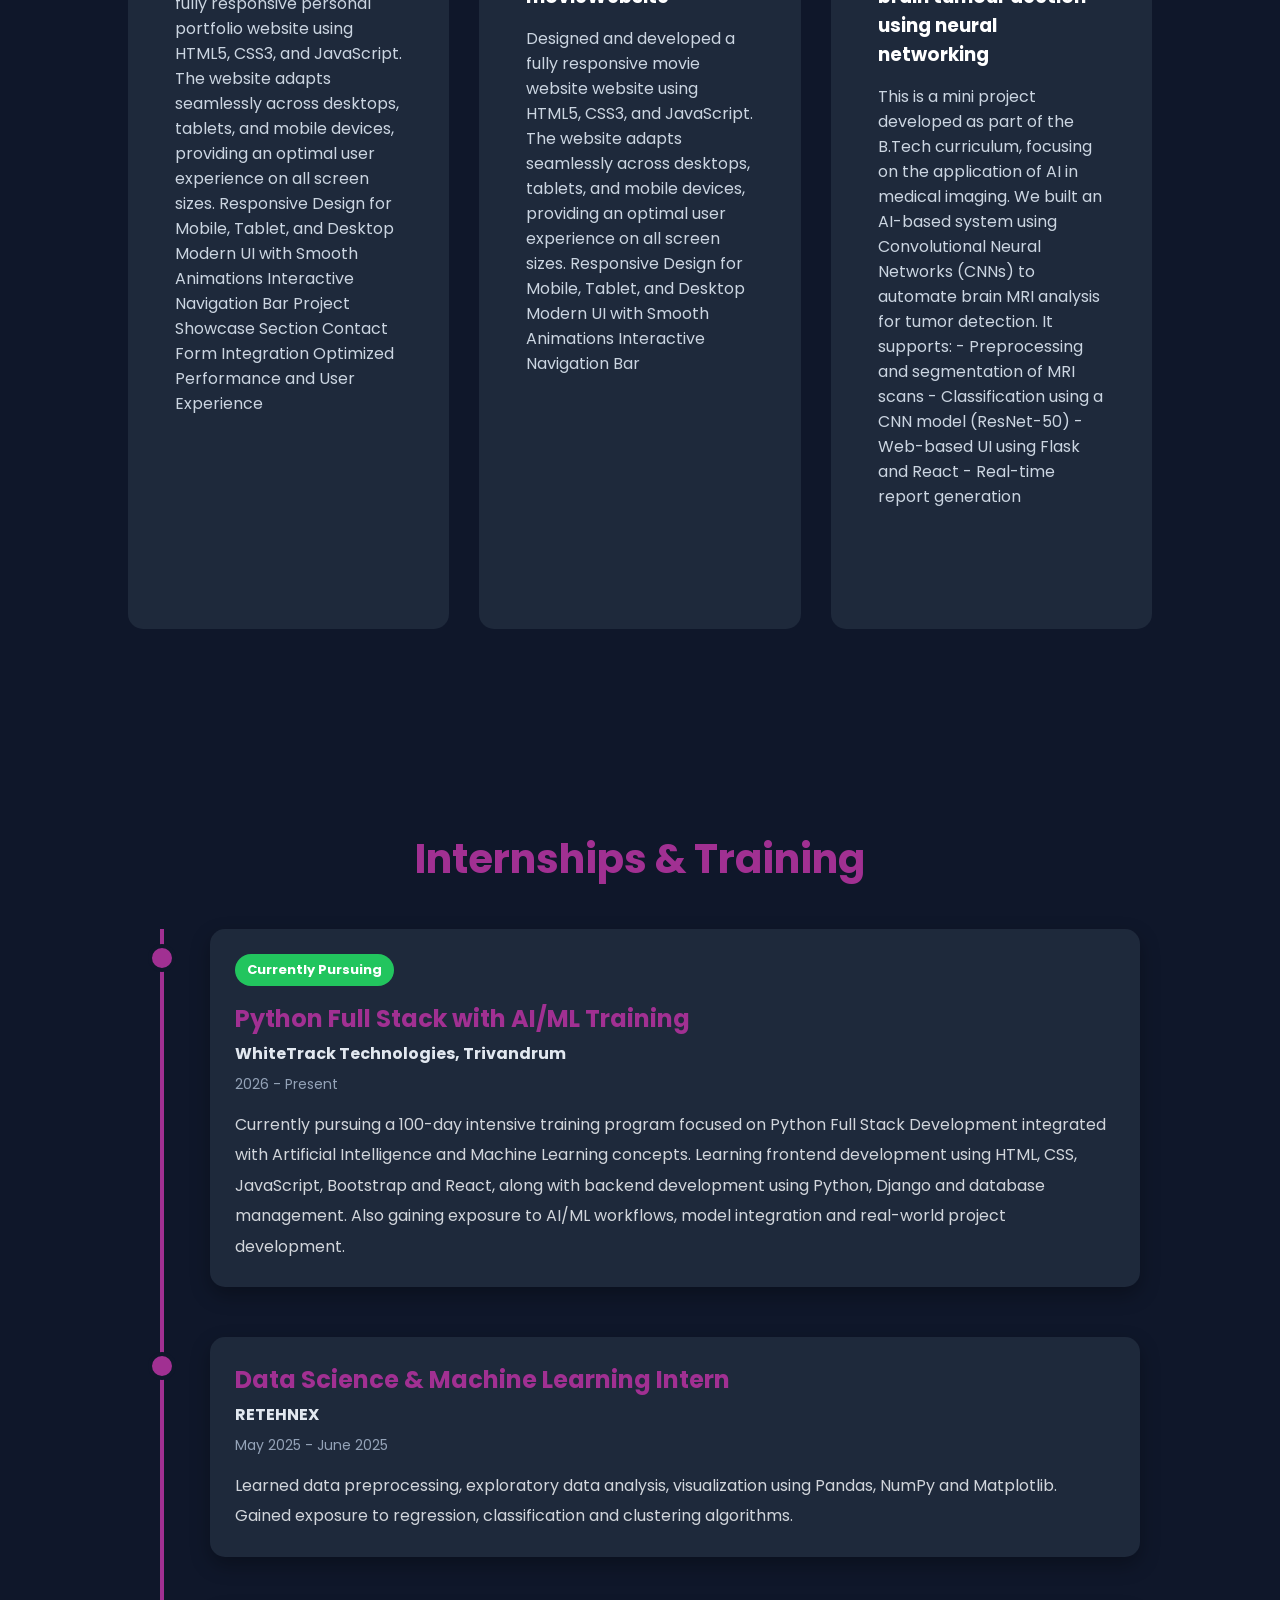
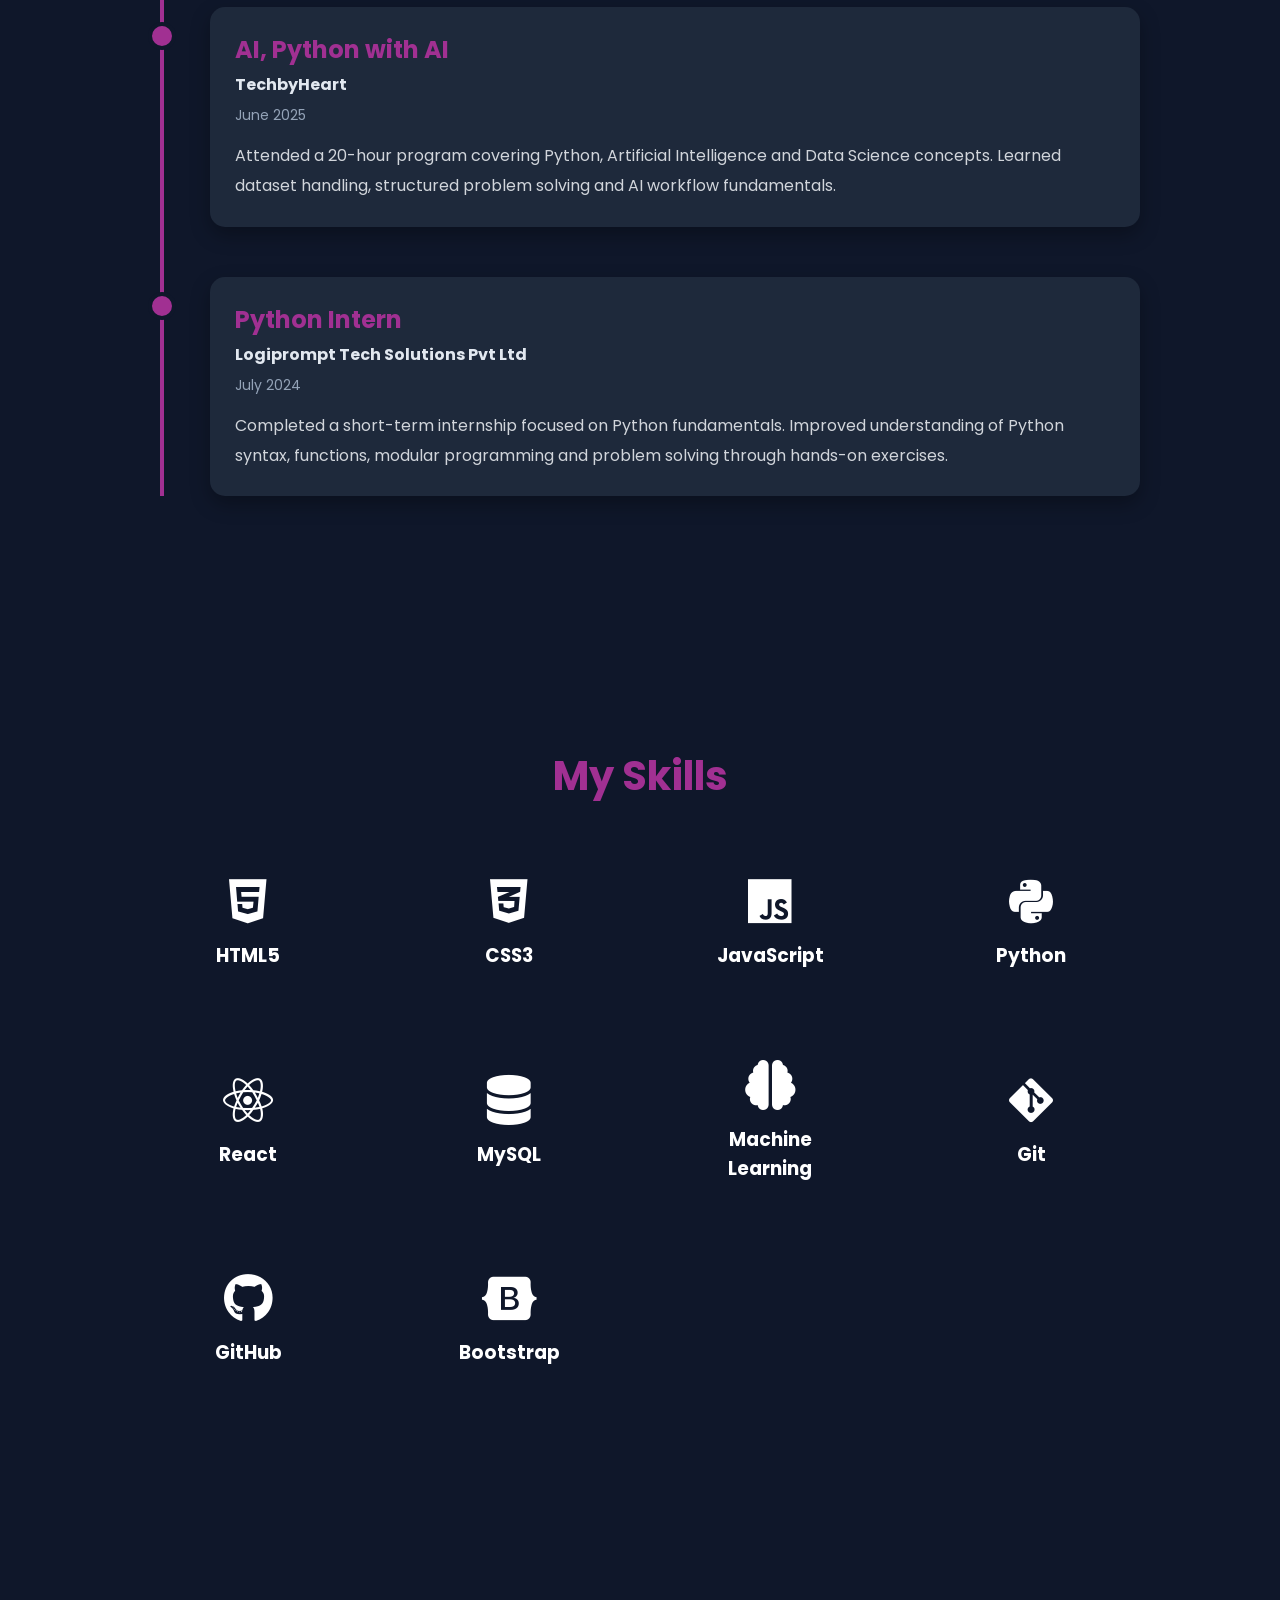
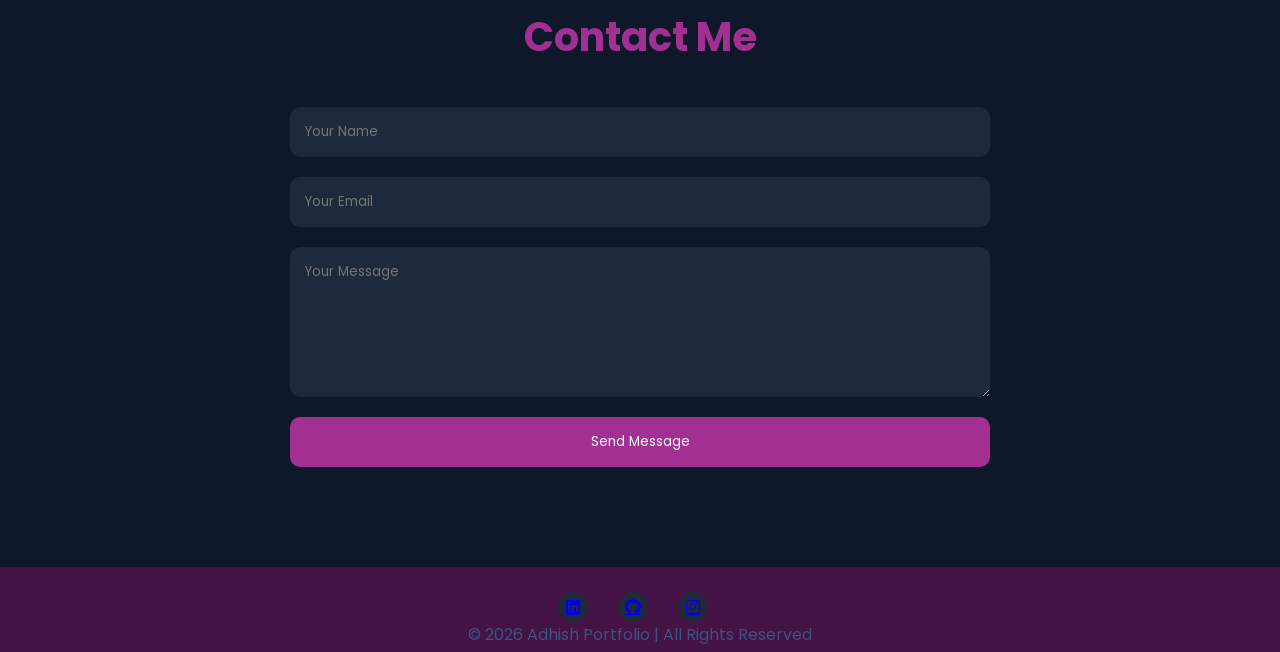
==== commit 9d3dd77a: "Update index.html" ====
--- a/index.html
+++ b/index.html
@@ -41,12 +41,12 @@
             Passionate about creating solutions that make a difference.
         </p>
 
-        <a href="C:\Users\VICTUS\Desktop\html\protfolio\prot\adhish.pdf" class="btn">Download CV</a>
+        <a href="C:\Users\VICTUS\Desktop\html\protfolio\adhish.pdf" class="btn">Download CV</a>
         <a href="8129424295" class="btn">Contact Me</a>
     </div>
 
     <div class="hero-img">
-        <img src="WhatsApp Image 2026-06-09 at 10.24.22 AM.jpeg" alt="Profile">
+<img src="adish2.jpeg" alt="">
     </div>
 
 </section>
@@ -81,7 +81,7 @@
 
         <div class="edu-card">
           
-            <img src="C:\Users\VICTUS\Desktop\html\protfolio\prot\ktu.jpg" alt="">
+            <img src="ktu.jpg" alt="">
             <h3>B.Tech Computer Science</h3>
             <h4>UKF College of Engineering & Technology</h4>
 
@@ -95,7 +95,7 @@
            
         <div class="edu-card">
           
-            <img src="C:\Users\VICTUS\Desktop\html\protfolio\prot\cbse.jpg" alt="">
+            <img src="cbse.jpg" alt="">
             <h3>Higher Secondary</h3>
             <h4>VIMALA CENTRAL SCHOOL</h4>
 
@@ -109,7 +109,7 @@
 
         <div class="edu-card">
           
-            <img src="C:\Users\VICTUS\Desktop\html\protfolio\prot\cbse.jpg" alt="">
+            <img src="cbse.jpg" alt="">
             <h3>SSLC</h3>
            <h4>VIMALA CENTRAL SCHOOL</h4>
 
@@ -134,7 +134,7 @@
     <div class="project-grid">
 
         <div class="project-card">
-            <img src="C:\Users\VICTUS\Desktop\html\protfolio\prot\prot.jpg" alt="">
+            <img src="prot.jpg" alt="">
             
 
 <section id="responsive-portfolio">
@@ -168,7 +168,7 @@
         </div>
 
         <div class="project-card">
-            <img src= "C:\Users\VICTUS\Desktop\html\protfolio\prot\website.jpg"alt="">
+            <img src= "website.jpg"alt="">
             
 
 <section id="responsive-portfolio">
@@ -200,7 +200,7 @@
         </div>
 
         <div class="project-card">
-            <img src="C:\Users\VICTUS\Desktop\html\protfolio\prot\early-detection-of-brain-tumors-and-beyond-354432-960x540.jpg" alt="">
+            <img src="early-detection-of-brain-tumors-and-beyond-354432-960x540.jpg" alt="">
           <section id="responsive-portfolio">
 
              <h2>Brain tumour detection</h2>
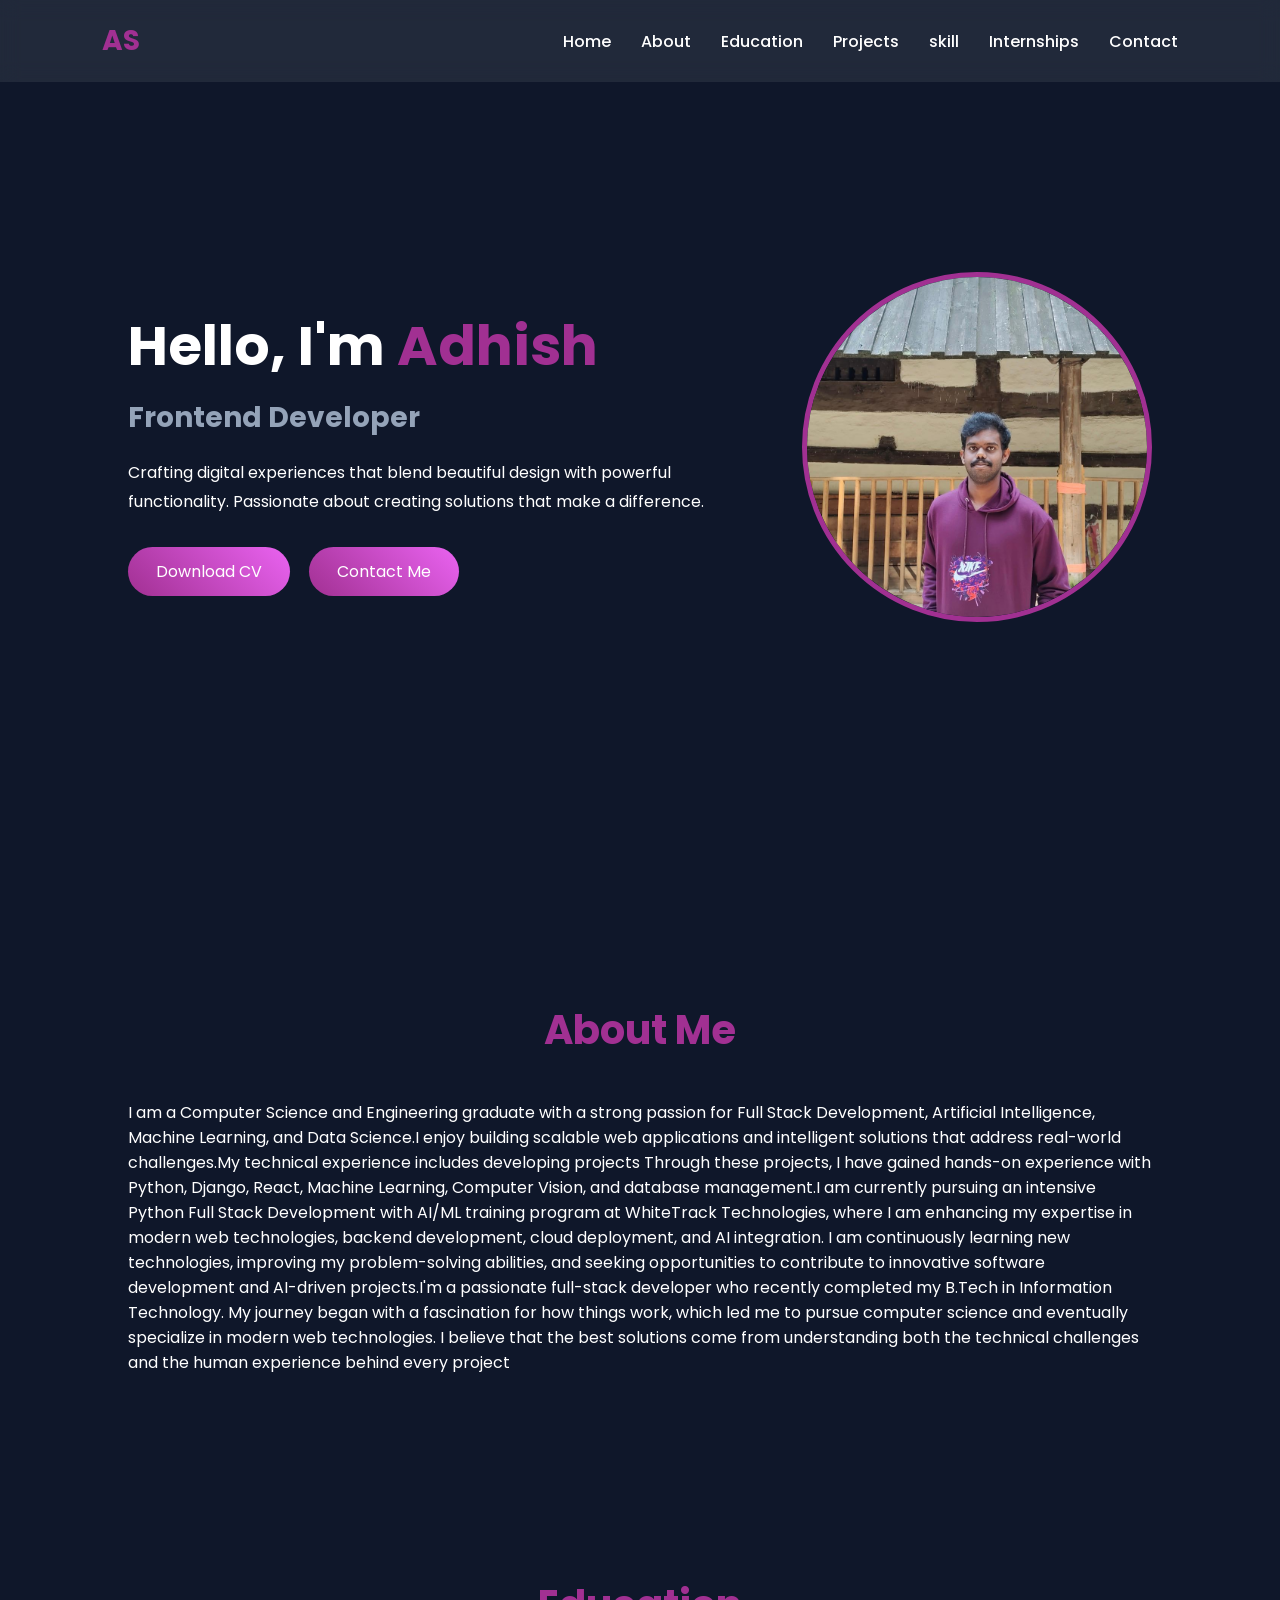
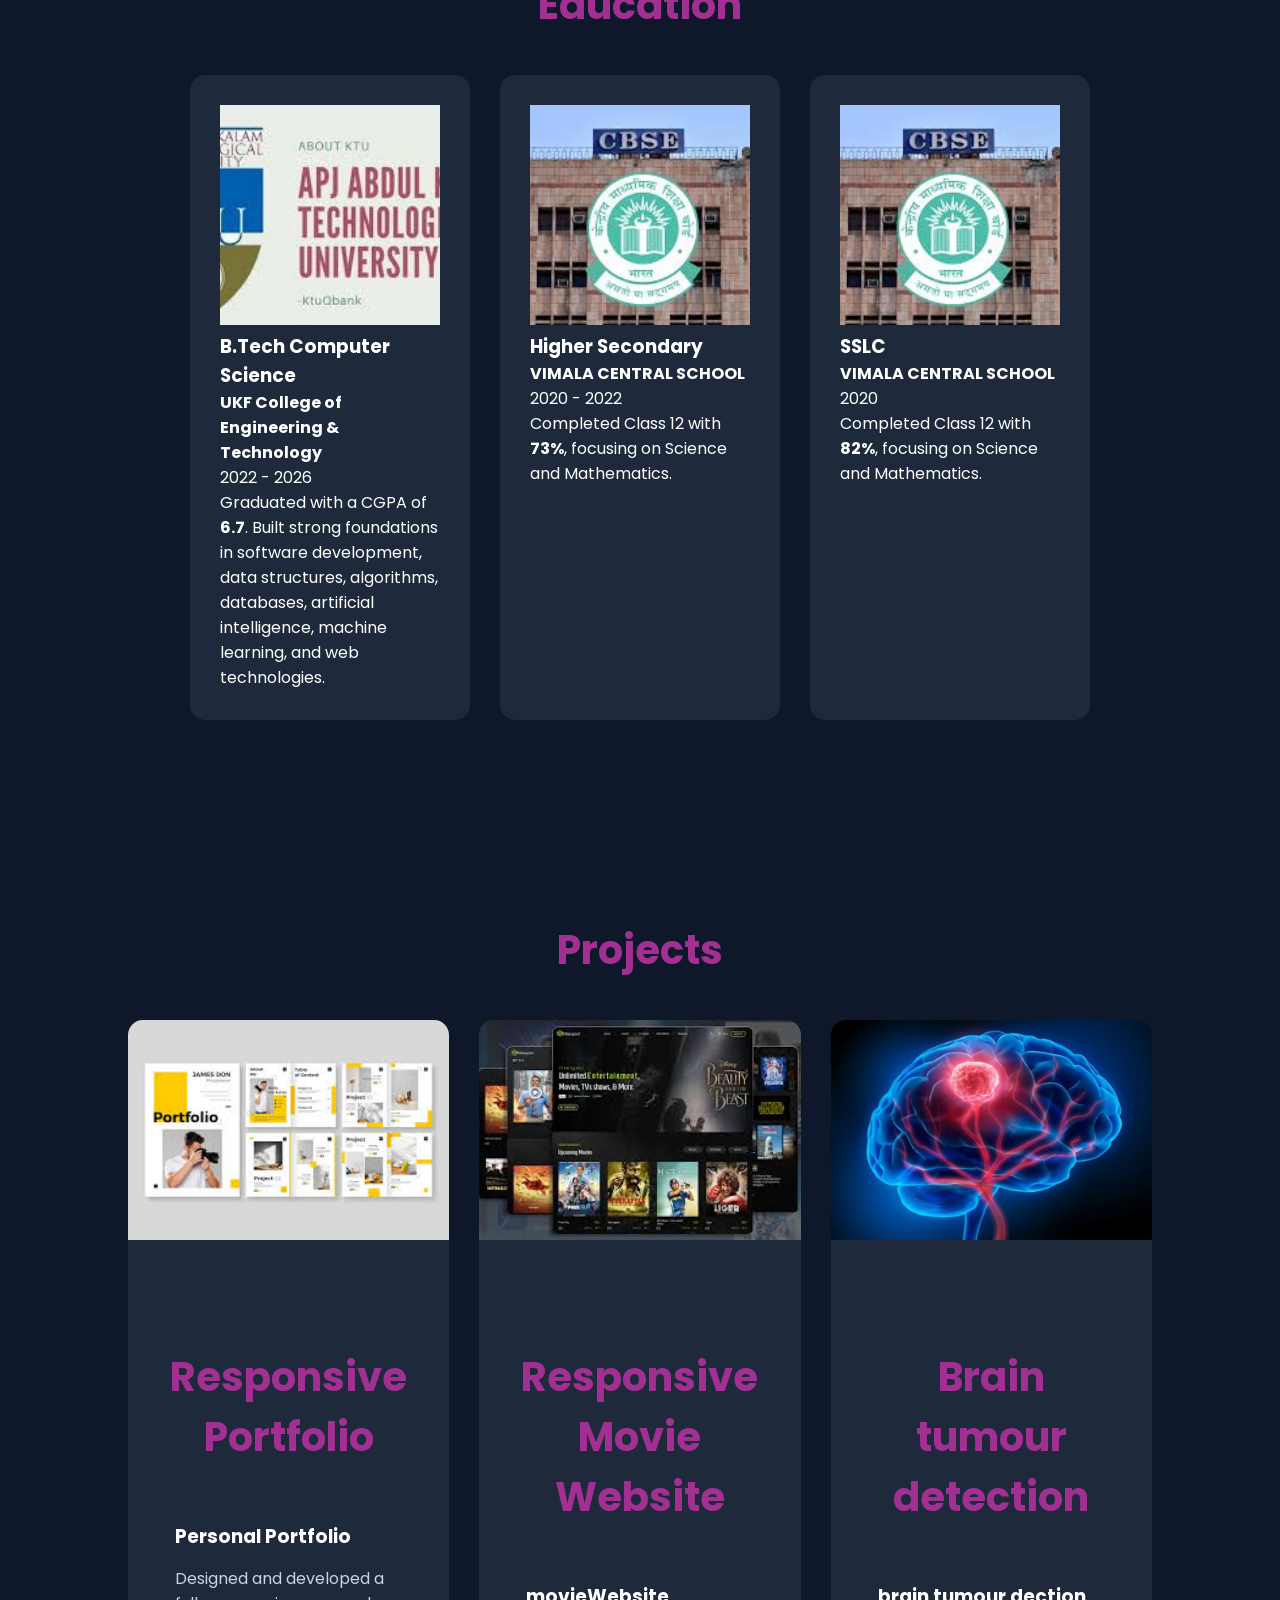
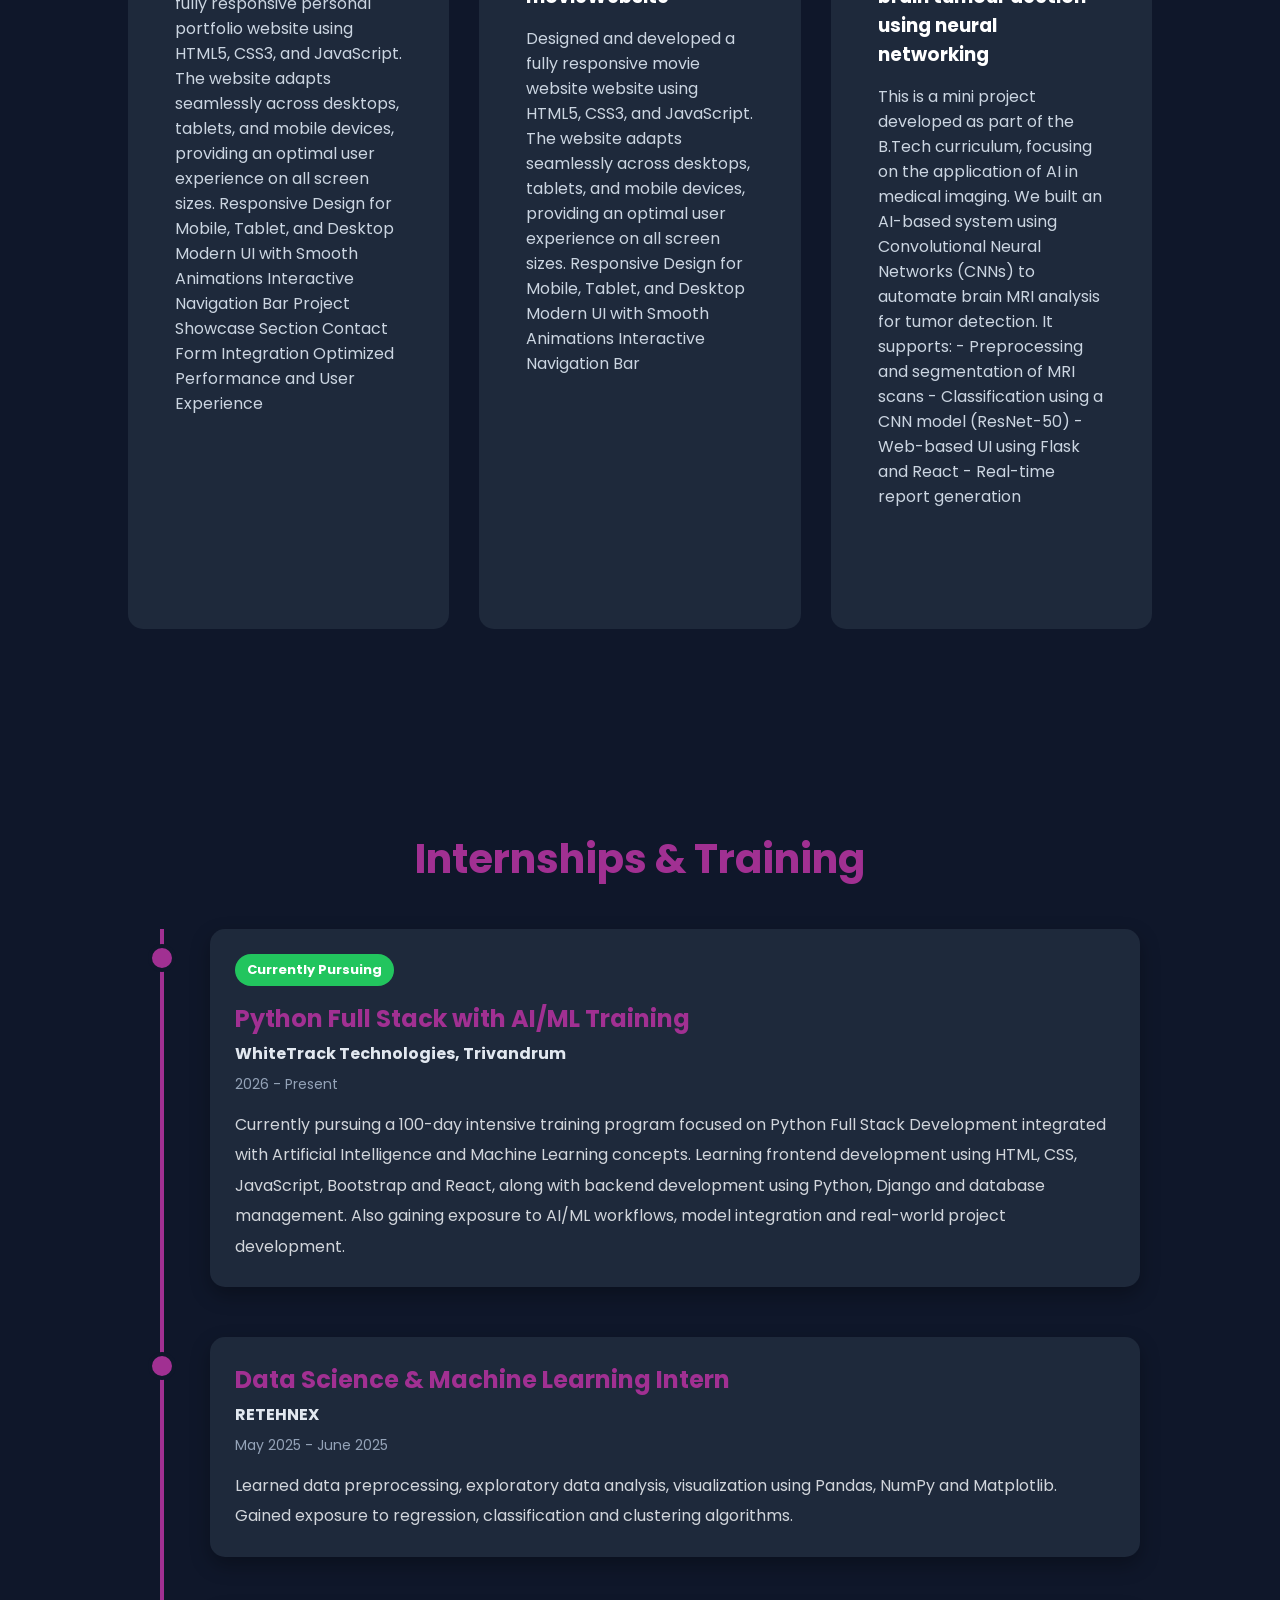
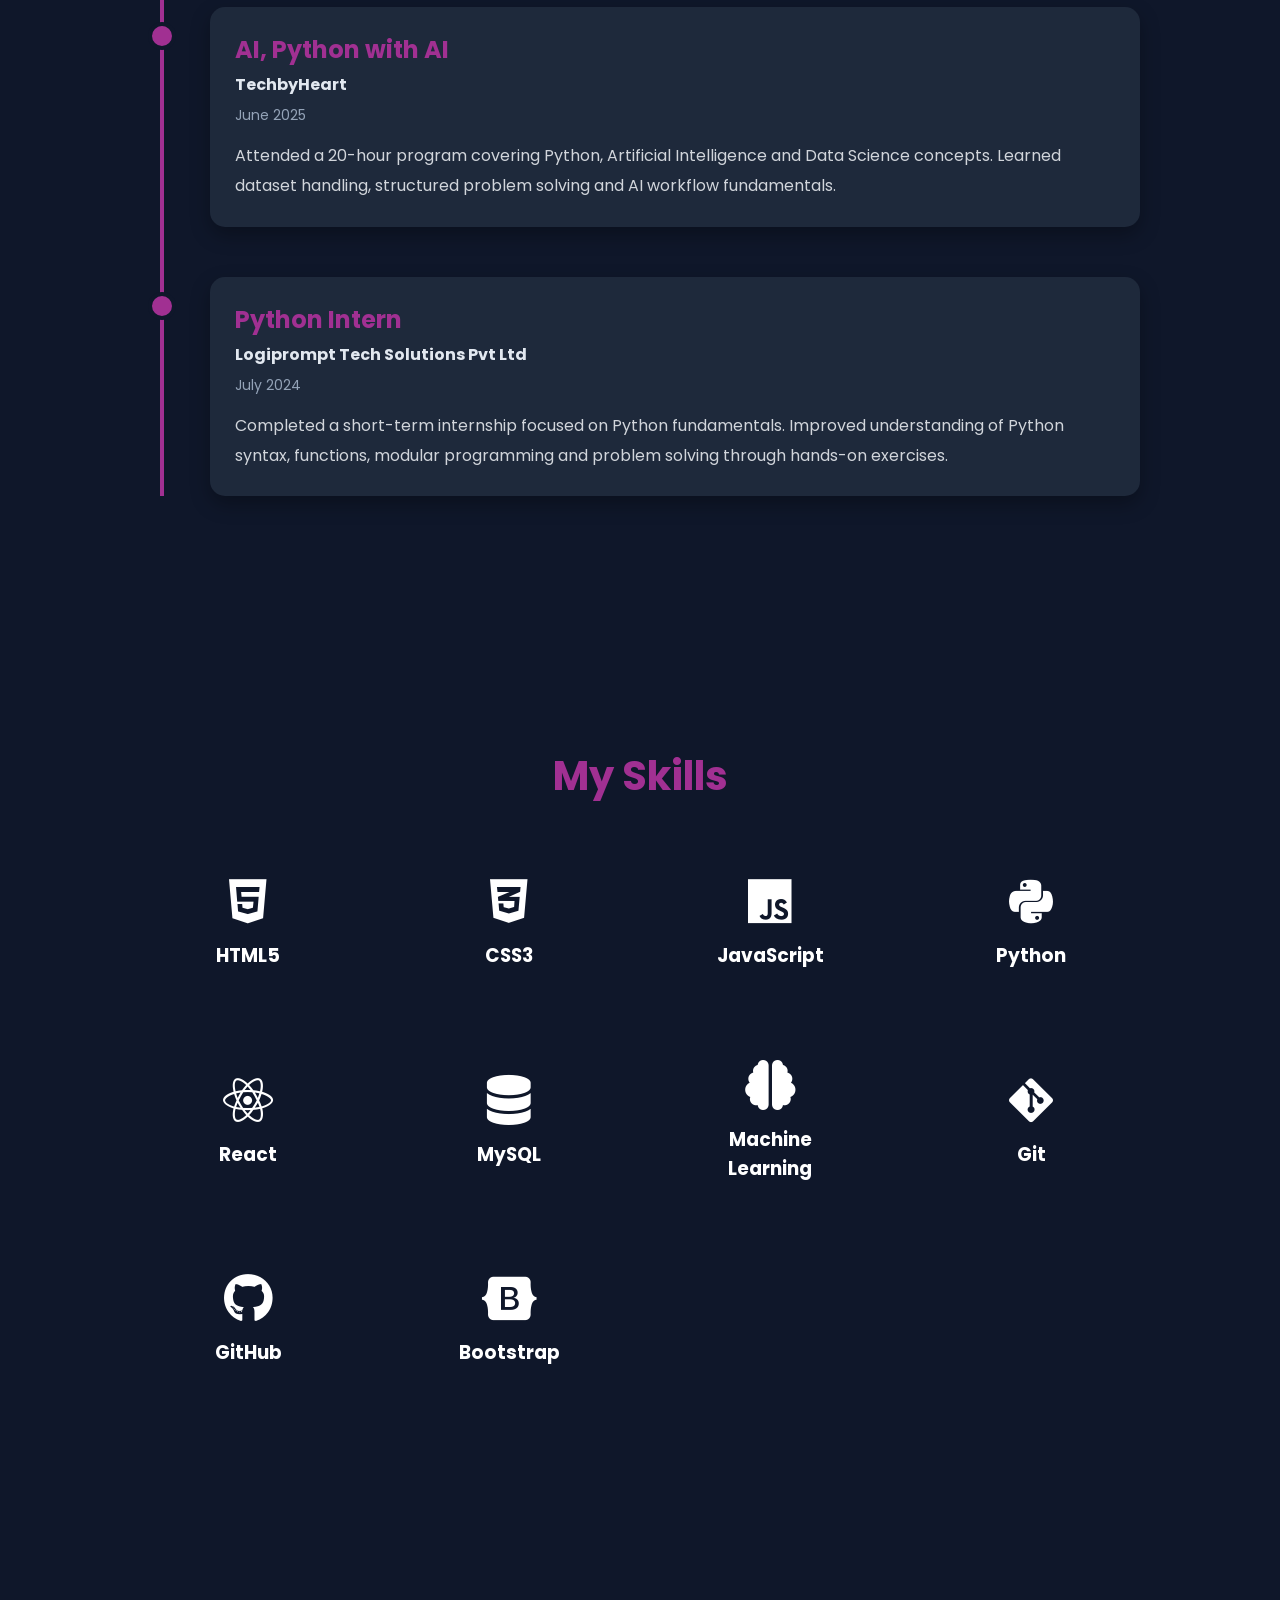
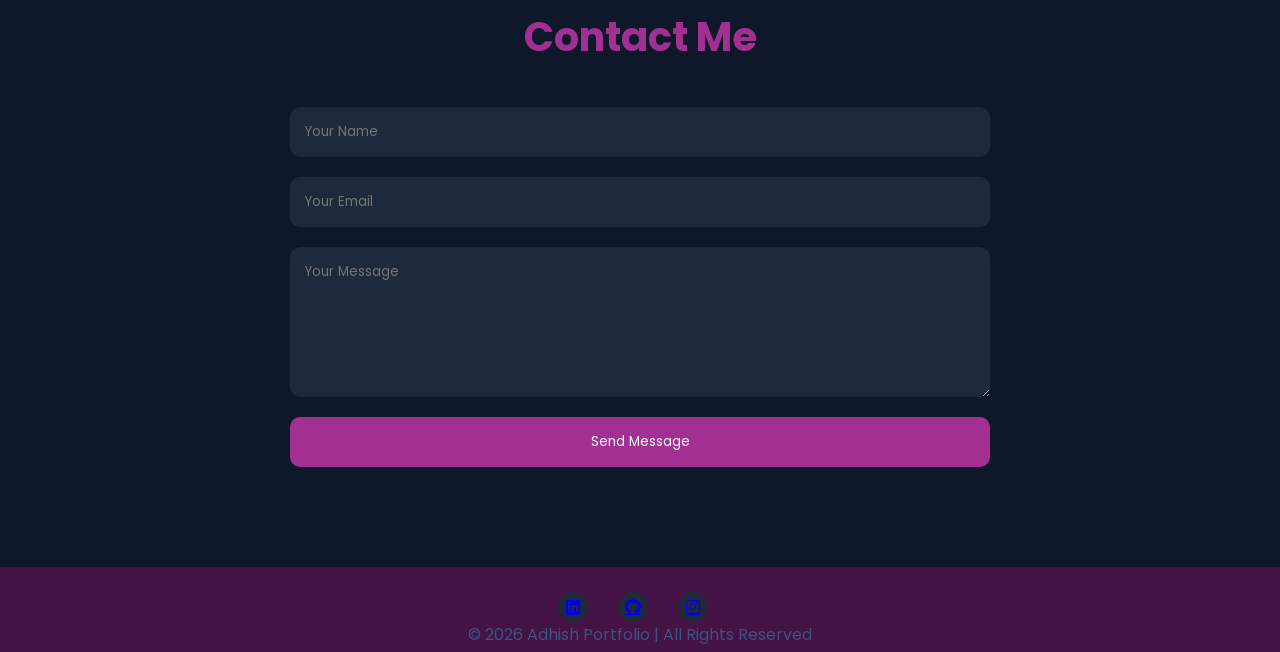
==== commit 6b1b9305: "Update index.html" ====
--- a/index.html
+++ b/index.html
@@ -417,10 +417,10 @@
 
 <footer style="background-color:rgb(69, 18, 69)">
   <div class="social-icons">
-    <a href="#"><i class="fa-brands fa-linkedin"></i></a><br>
-
-    <a href="#"><i class="fa-brands fa-github"></i></a><br>
-    <a href="#"><i class="fa-brands fa-instagram"></i></a><br>
+    <a href="www.linkedin.com/in/adhish-s-s-816b2736a"><i class="fa-brands fa-linkedin"></i></a><br>
+
+    <a href="https://github.com/adhishss223-ui"><i class="fa-brands fa-github"></i></a><br>
+    <a href="https://www.instagram.com/adhish.ss?stkn=MTlqeHIyanA3aGl4ZA=="><i class="fa-brands fa-instagram"></i></a><br>
 </div>
 
                
